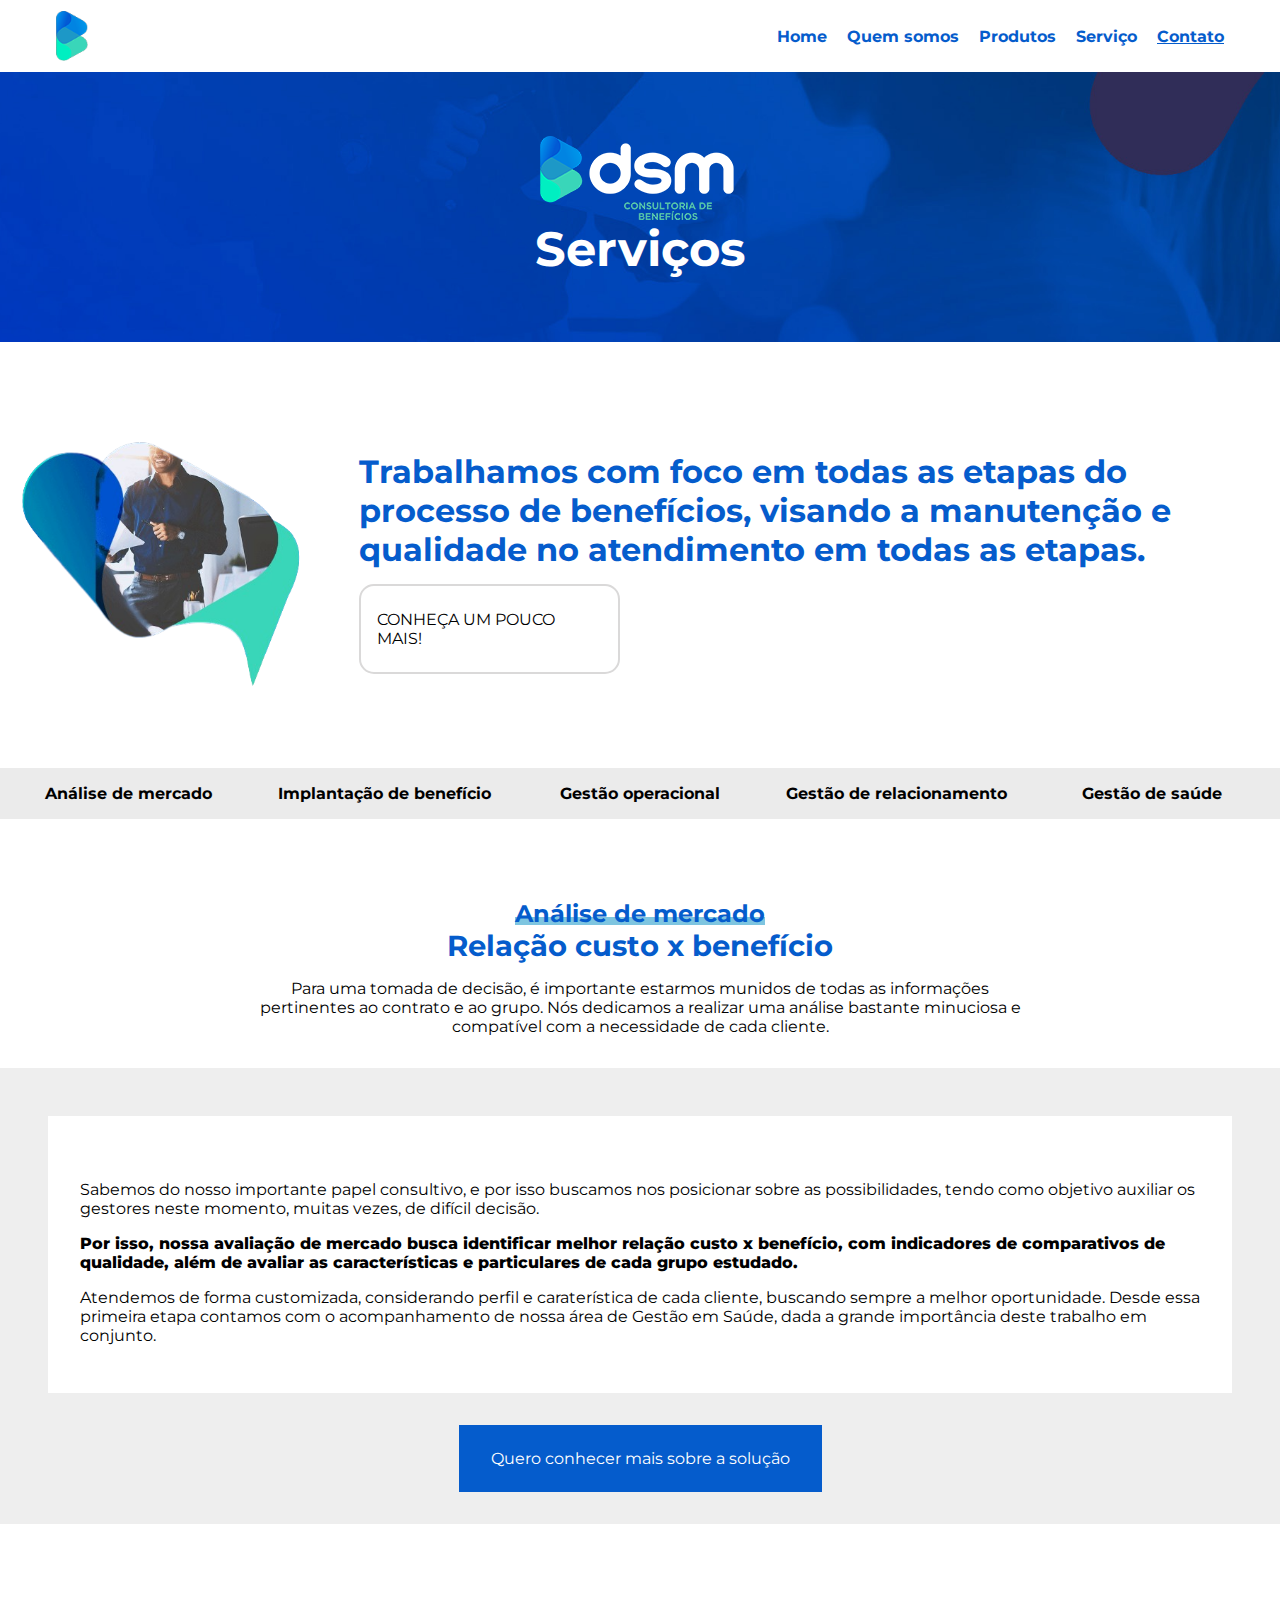
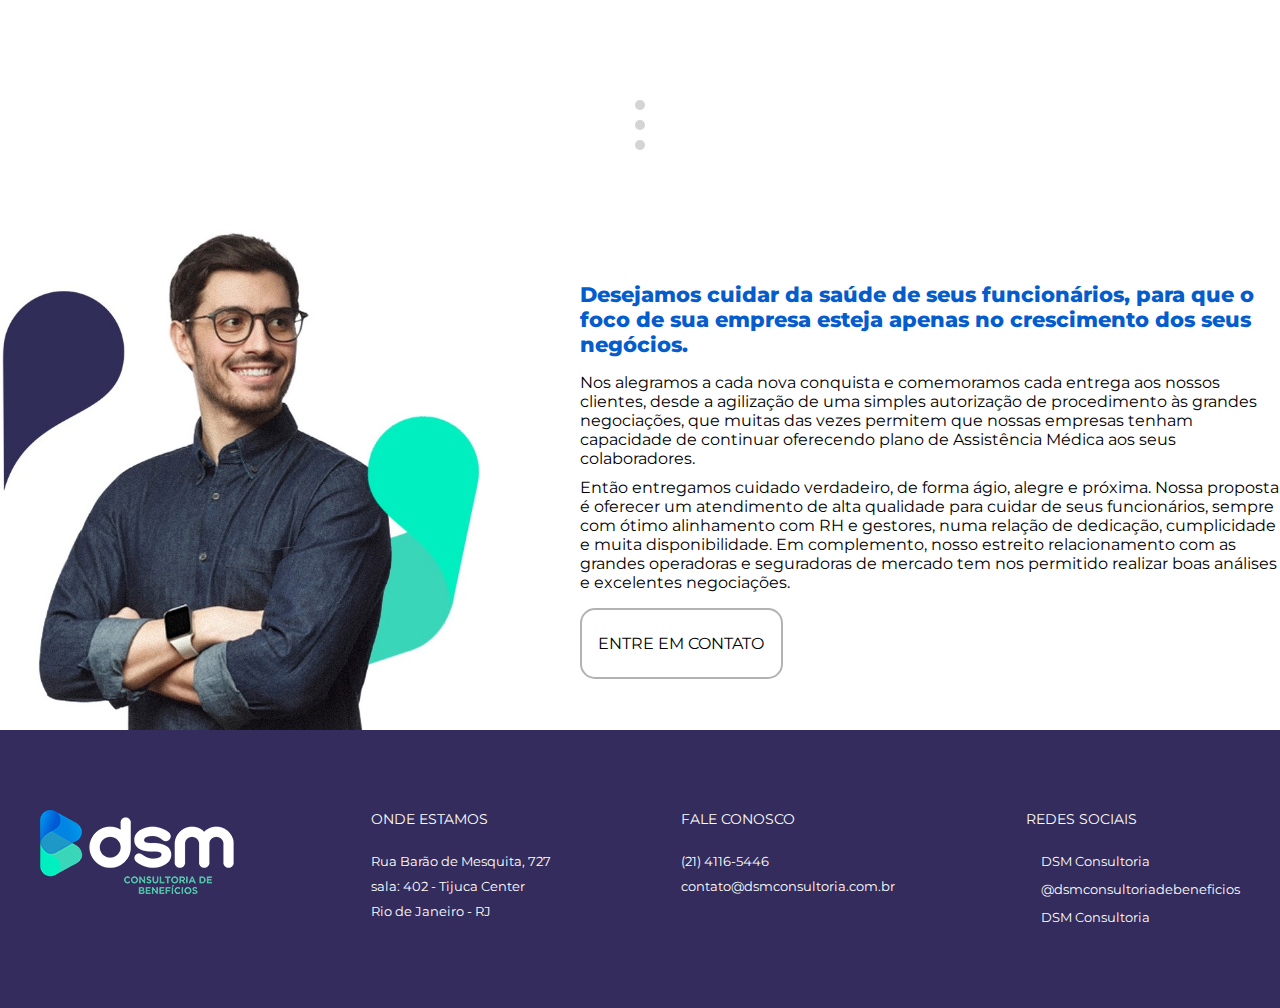
==== contato.html @ 7cc89155 "feat: add link's page in header and create contact.html" ====
<!DOCTYPE html>
<html lang="pt-BR">
<head>
    <meta charset="UTF-8">
    <meta name="viewport" content="width=device-width, initial-scale=1.0">
    <title>DSM Consultoria</title>
    <link rel="icon" href="./assets/dsmlogo.png">
    <link rel="stylesheet" href="./styles/styles.css">
    <link rel="preconnect" href="https://fonts.googleapis.com">
    <link rel="preconnect" href="https://fonts.gstatic.com" crossorigin>
    <link href="https://fonts.googleapis.com/css2?family=Montserrat:wght@200;300;400;500;700;800;900&family=Poppins:wght@300;400&display=swap" rel="stylesheet">
    <link rel="stylesheet" href="https://cdnjs.cloudflare.com/ajax/libs/font-awesome/6.4.2/css/all.min.css" integrity="sha512-z3gLpd7yknf1YoNbCzqRKc4qyor8gaKU1qmn+CShxbuBusANI9QpRohGBreCFkKxLhei6S9CQXFEbbKuqLg0DA==" crossorigin="anonymous" referrerpolicy="no-referrer" />
</head>
<body>
    <header>
        <div class="headercontainer">
            <img class="logoheader" src="./assets/dsmlogo.png" alt="Logo DSM">
            <nav>
                <ul class="menu">
                    <li><a href="./index.html">Home</a></li>
                    <li><a href="./quemsomos.html">Quem somos</a></li>
                    <li><a href="produtos.html">Produtos</a></li>
                    <li><a href="services.html">Serviço</a></li>
                    <li><a class="activemenu" href="contato.html">Contato</a></li>
                </ul>
                <div class="menuhamburger">
                    <span class="bar"></span>
                    <span class="bar"></span>
                    <span class="bar"></span>
                </div>
            </nav>
        </div>
    </header>

    <main class="mainservices">
        <img src="./assets/logo.png" alt="">
        <h1 class="titlequemsomos">Serviços</h1>
    </main>

    <div id="backToTop" class="hidden">
        <a href="#top"><i class="fas fa-arrow-up"></i></a>
    </div>

    <section class="services">
        <div class="servicescontainer">
            <div class="introservices">
                <img src="./assets/servicephoto1.png" alt="">
                <div class="introtextservices">
                    <p>Trabalhamos com foco em todas as etapas do processo de benefícios, visando a manutenção e qualidade no atendimento em todas as etapas.</p>
                    <a class="buttondsm" href="#">Conheça um pouco mais!</a>
                </div>
            </div>

            <div class="contentservice">
                <div class="titlescontent">
                    <h2 class="jstabmenu">Análise de mercado</h2>
                    <h2 class="jstabmenu">Implantação de benefício</h2>
                    <h2 class="jstabmenu">Gestão operacional</h2>
                    <h2 class="jstabmenu">Gestão de relacionamento</h2>
                    <h2 class="jstabmenu">Gestão de saúde</h2>
                </div>

                <div class="allsectionscontent">
                    <div class="jstabcontent ativo">
                        <h1><span>Análise de mercado</span></h1>
                        <h2>Relação custo x benefício</h2>
                        <p>Para uma tomada de decisão, é importante estarmos munidos de todas as informações pertinentes ao contrato e ao grupo. Nós dedicamos a realizar uma análise bastante minuciosa e compatível com a necessidade de cada cliente.</p>
                        <div class="containertabcontenttext">
                            <div class="contenttabcontenttext">
                                <p class="ptabcontenttext">Sabemos do nosso importante papel consultivo, e por isso buscamos nos posicionar sobre as possibilidades, tendo como objetivo auxiliar os gestores neste momento, muitas vezes, de difícil decisão.</p>
                                <h3 class="h3tabcontenttext">Por isso, nossa avaliação de mercado busca identificar melhor relação custo x benefício, com indicadores de comparativos de qualidade, além de avaliar as características e particulares de cada grupo estudado.</h3>
                                <p class="ptabcontenttext">Atendemos de forma customizada, considerando perfil e caraterística de cada cliente, buscando sempre a melhor oportunidade. Desde essa primeira etapa contamos com o acompanhamento de nossa área de Gestão em Saúde, dada a grande importância deste trabalho em conjunto.</p>
                            </div>
                            <a class="buttontocontact" href="#">Quero conhecer mais sobre a solução</a>
                        </div>
                    </div>
                    <div class="jstabcontent">
                        <h1><span>Implantação de benefício</span></h1>
                        <h2>Parceria com o RH da empresa</h2>
                        <p>Para realização de uma implantação bem sucedida e tranquila é necessário parceria com o RH para alinhamento de todo fluxo, até a vigência do contrato</p>
                        <div class="containertabcontenttext">
                            <div class="contenttabcontenttext">
                                <p class="ptabcontenttext">Para alcançar este objetivo, temos uma equipe preparada para conduzir todo o processo e traçar a melhor estratégia para sua condução, buscando as melhores soluções.</p>
                                <p class="ptabcontenttext">O Processo é acompanhado pela equipe de relacionamento, que dará continuidade ao atendimento e gestão do contrato. O mesmo acompanhamento ocorre pela médica gestora do contrato, sobretudo para a administração de casos que envolvem internações, continuidade de tratamentos ou eventuais indicações de novos médicos assistentes.</p>
                            </div>
                            <a class="buttontocontact" href="#">Quero conhecer mais sobre a solução</a>
                        </div>
                    </div>
                    <div class="jstabcontent">
                        <h1><span>Gestão operacional</span></h1>
                        <h2>Gerenciamento de toda rotina operacional</h2>
                        <p>Com uma equipe especializada, realizamos o gerenciamento de toda rotina operacional, absorvendo essa demanda da empresa e atuando em constante parceria.</p>
                        <div class="containertabcontenttext">
                            <div class="contenttabcontenttext">
                                <p class="ptabcontenttext">O modelo de trabalho abrange os seguintes fluxos:</p>
                                <p class="ptabcontenttext">- Movimentação cadastral;</p>
                                <p class="ptabcontenttext">- Análise de Faturamento;</p>
                                <p class="ptabcontenttext">- Confecção de relatórios personalizados;</p>
                                <p class="ptabcontenttext">- Organização de rateio por centro de custo;</p>
                                <p class="ptabcontenttext">- Solicitações de Reembolso;</p>
                                <p class="ptabcontenttext">- Apoio às autorizações de procedimentos;</p>
                            </div>
                            <a class="buttontocontact" href="#">Quero conhecer mais sobre a solução</a>
                        </div>
                    </div>
                    <div class="jstabcontent">
                        <h1><span>Gestão de relacionamento</span></h1>
                        <h2>Atendimento personalizado conforme perfil e caraterísticas de cada empresa</h2>
                        <p>Com foco na gestão personalizada, contamos com a nossa equipe de Executivos de Contas, com mais de 15 anos de experiência no mercado de saúde.</p>
                        <div class="containertabcontenttext">
                            <div class="contenttabcontenttext">
                                <p class="ptabcontenttext">Nosso foco é atender cada cliente de maneira personalizada, conforme perfil e caraterísticas de cada empresa cliente.</p>
                                <p class="ptabcontenttext">Além do atendimento diferenciado, realizamos gerenciamentos de todos os processos internos, para garantir a melhor experiência para o RH.</p>
                                <p class="ptabcontenttext">Nossos Executivos estão preparados para apoiar o RH em todo processo de gestão do contrato, como:</p>
                                <p class="ptabcontenttext">- Condução das demandas junto às operadoras;</p>
                                <p class="ptabcontenttext">- Apoio nas dúvidas e esclarecimentos das coberturas contratuais;</p>
                                <p class="ptabcontenttext">- Acompanhamento da performance do contrato, no que tange a sinistralidade;</p>
                                <p class="ptabcontenttext">- Condução e apoio nas negociações de reajuste; entre outras ações.</p>
                            </div>
                            <a class="buttontocontact" href="#">Quero conhecer mais sobre a solução</a>
                        </div>
                    </div>
                    <div class="jstabcontent">
                        <h1><span>Gestão de saúde</span></h1>
                        <h2>Foco na melhoria e redução da sinistralidade</h2>
                        <p>Desenvolvemos ações em Gestão de Saúde, em parceria com as principais operadoras e seguradoras, com foco na melhoria e redução da sinistralidade. Sempre com objetivo na manutenção do contrato, na promoção à qualidade de vida e bem estar dos beneficiários. E trazendo para o nosso cliente a valorização e fortalecimento dos benefícios da empresa.</p>
                        <div class="containertabcontenttext">
                            <div class="contenttabcontenttext">
                                <p class="ptabcontenttext">Todas as ações são personalizadas e customizadas, com base na caraterística da empresa, e em parceria com o RH.</p>
                                <p class="ptabcontenttext">Através da implantação das ações médicas e análise da performance da utilização do benefício, conseguimos acompanhar e identificar casos de alto risco e, possível, impacto no contrato.</p>
                                <p class="ptabcontenttext">Atuamos também com divulgação de informativos eletrônicos, que tem como base o Calendário Oficial da Saúde, fomentando as principais informações médicas e cuidado com à saúde.</p>
                            </div>
                            <a class="buttontocontact" href="#">Quero conhecer mais sobre a solução</a>
                        </div>
                    </div>
                </div>
            </div>
        </div>
    </section>

    <div class="threedots">
        <span></span>
        <span></span>
        <span></span>
    </div>

    <section class="endequipe">
        <div class="containerendequipe">
            <img src="./assets/bgequipe.jpg" alt="Imagem representando um rapaz com as logos da DSM">
            <div class="textendequipe">
                <h2>Desejamos cuidar da saúde de seus funcionários, para que o foco de sua empresa esteja apenas no crescimento dos seus negócios.</h2>
                <p>Nos alegramos a cada nova conquista e comemoramos cada entrega aos nossos clientes, desde a agilização de uma simples autorização de procedimento às grandes negociações, que muitas das vezes permitem que nossas empresas tenham capacidade de continuar oferecendo plano de Assistência Médica aos seus colaboradores.</p>
                <p class="lastpendequipe">Então entregamos cuidado verdadeiro, de forma ágio, alegre e próxima. Nossa proposta é oferecer um atendimento de alta qualidade para cuidar de seus funcionários, sempre com ótimo alinhamento com RH e gestores, numa relação de dedicação, cumplicidade e muita disponibilidade. Em complemento, nosso estreito relacionamento com as grandes operadoras e seguradoras de mercado tem nos permitido realizar boas análises e excelentes negociações.</p>
                <a class="buttondsm" href="#">Entre em contato</a>
            </div>
        </div>
    </section>

    <footer>
        <div class="footercontainer">
            <img class="logodsm" src="./assets/logo.png" alt="">
            <div class="groupfooter">
                <h2>Onde estamos</h2>
                <p>Rua Barão de Mesquita, 727</p>
                <p>sala: 402 - Tijuca Center</p>
                <p>Rio de Janeiro - RJ</p>
            </div>
            <div class="groupfooter">
                <h2>Fale Conosco</h2>
                <p>(21) 4116-5446</p>
                <p>contato@dsmconsultoria.com.br</p>
            </div>
            <div class="groupfooter">
                <h2>Redes Sociais</h2>
                <a href="#" target="_blank" class="dsmmidias">
                    <i class="fa-brands fa-facebook-f fa-lg" style="color: #ffffff;"></i>
                    <p>DSM Consultoria</p>
                </a>
                <a href="#" target="_blank" class="dsmmidias">
                    <i class="fa-brands fa-instagram fa-lg" style="color: #ffffff;"></i>
                    <p>@dsmconsultoriadebeneficios</p>
                </a>
                <a href="#" target="_blank" class="dsmmidias">
                    <i class="fa-brands fa-linkedin-in fa-lg" style="color: #ffffff;"></i>
                    <p>DSM Consultoria</p>
                </a>
            </div>
        </div>
    </footer>

    <script src="./main.js"></script>
</body>
</html>
---- styles/styles.css ----
* {
  margin: 0;
  padding: 0;
  border: 0;
  box-sizing: border-box;
  font-size: 100%;
  font: inherit;
  scroll-behavior: smooth;
  vertical-align: baseline;
  list-style: none;
  text-decoration: none;
  font-family: "Montserrat", sans-serif;
}

header .headercontainer nav .menuhamburger {
  display: none;
  cursor: pointer;
}
header .headercontainer nav .menuhamburger .bar {
  display: block;
  width: 25px;
  height: 3px;
  margin: 5px auto;
  transition: all 0.3 ease-in-out;
  background-color: #055ccc;
}

@media (max-width: 768px) {
  header .headercontainer nav .menu {
    display: none;
  }
  header .headercontainer nav .menuhamburger {
    display: block;
  }
}
header .headercontainer {
  max-width: 1200px;
  width: 100%;
  margin: 0 auto;
  display: flex;
  justify-content: space-between;
  align-items: center;
  padding: 0.7rem 1rem;
}
header .headercontainer .logoheader {
  height: 50px;
  cursor: pointer;
}
header .headercontainer nav ul {
  display: flex;
  gap: 20px;
}
header .headercontainer nav ul li a {
  font-family: "Montserrat", sans-serif;
  font-weight: 700;
  color: #055ccc;
}
header .headercontainer nav ul li .activemenu {
  text-decoration: underline;
}

.mainprincipal {
  height: 70vh;
  width: 100%;
  background-image: url(../assets/bgmain.png);
  background-repeat: no-repeat;
  background-size: cover;
  background-position: top;
  position: relative;
  overflow: hidden;
}
.mainprincipal .containermain {
  max-width: 1200px;
  width: 100%;
  margin: 0 auto;
}
.mainprincipal .containermain h1 {
  position: absolute;
  bottom: 200px;
  font-family: "Montserrat", sans-serif;
  color: #fff;
  font-weight: 700;
  font-size: 4rem;
  max-width: 12ch;
}
.mainprincipal .containermain h1 span {
  color: #3bd3bb;
}
.mainprincipal .containermain .parallax {
  position: absolute;
  right: 15%;
  bottom: 10%;
  width: 180px;
  transition: transform 0.2s ease;
}
.mainprincipal .containermain .otherposition {
  position: absolute;
  left: 15%;
  top: 20%;
  opacity: 0.4;
}

#backToTop {
  position: fixed;
  z-index: 999;
  bottom: 20px;
  right: 20px;
  background-color: #007BFF;
  color: #fff;
  padding: 10px 20px;
  border-radius: 999px;
  cursor: pointer;
  text-align: center;
  display: none;
}

#backToTop a {
  text-decoration: none;
  color: #fff;
  font-weight: bold;
}

#backToTop:hover {
  background-color: #0056b3;
}

.boutdsm {
  max-width: 1000xp;
  width: 100%;
  margin: 0 auto;
  display: flex;
  justify-content: center;
  align-items: center;
  gap: 30px;
  padding: 5rem 0rem;
}
.boutdsm .photobout {
  height: 450px;
}
.boutdsm .textabout {
  display: flex;
  justify-content: flex-start;
  flex-direction: column;
  gap: 30px;
}
.boutdsm .textabout h1 {
  font-family: "Montserrat", sans-serif;
  color: #055ccc;
  font-size: 2.3rem;
  max-width: 26.2ch;
  font-weight: 800;
}
.boutdsm .textabout p {
  font-family: "Montserrat", sans-serif;
  max-width: 60ch;
}
.boutdsm .textabout .buttonboutdsm {
  font-family: "Montserrat", sans-serif;
  padding: 1.5rem 1rem;
  border: 1px solid #055ccc;
  border-radius: 15px;
  max-width: 27%;
  position: relative;
  display: block;
  text-transform: uppercase;
  overflow: hidden;
  color: #000000;
  border: 2px solid rgba(0, 0, 0, 0.3);
  box-shadow: 0 0 0 0 transparent;
  transition: all 0.2s ease-in;
}
.boutdsm .textabout .buttonboutdsm:hover {
  color: rgb(255, 255, 255);
  box-shadow: 0 0 30px 0 rgba(0, 199, 236, 0.3);
  background-color: #055ccc;
  transition: all 0.2s ease-out;
}
.boutdsm .textabout .buttonboutdsm:hover:before {
  animation: shine-90 0.5s 0s linear;
}
.boutdsm .textabout .buttonboutdsm:active {
  box-shadow: 0 0 0 0 transparent;
  transition: box-shadow 0.2s ease-in;
}
.boutdsm .textabout .buttonboutdsm:before {
  content: "";
  display: block;
  width: 0px;
  height: 86%;
  position: absolute;
  top: 7%;
  left: 0%;
  opacity: 0;
  background: white;
  box-shadow: 0 0 15px 3px white;
  transform: skewX(-20deg);
}
@keyframes shine-90 {
  from {
    opacity: 0;
    left: 0%;
  }
  50% {
    opacity: 1;
  }
  to {
    opacity: 0;
    left: 100%;
  }
}
.howcanhelp {
  background-color: aquamarine;
  padding: 6rem 0rem;
}
.howcanhelp .containerhelp {
  max-width: 1300px;
  width: 100%;
  margin: 0 auto;
  display: flex;
  flex-direction: column;
  align-items: center;
}
.howcanhelp .containerhelp h2 {
  font-family: "Montserrat", sans-serif;
  color: #055ccc;
  font-weight: 700;
  font-size: 2.3rem;
  text-align: center;
}
.howcanhelp .containerhelp p {
  text-align: center;
  max-width: 70ch;
  font-size: 0.9rem;
  margin-top: 10px;
}
.howcanhelp .containerhelp .containerspace {
  display: flex;
  justify-content: space-between;
  gap: 30px;
  margin: 3rem 0rem 1.5rem 0rem;
}
.howcanhelp .containerhelp .containerspace .spacehelp {
  display: flex;
  flex-direction: column;
  align-items: center;
}
.howcanhelp .containerhelp .containerspace .spacehelp img {
  height: 90px;
}
.howcanhelp .containerhelp .containerspace .spacehelp .titledesc {
  font-family: "Montserrat", sans-serif;
  color: #055ccc;
  font-size: 1.7rem;
  font-weight: 600;
  margin-top: 10px;
}
.howcanhelp .containerhelp .buttondsm {
  font-family: "Montserrat", sans-serif;
  padding: 1.5rem 1rem;
  border: 1px solid #055ccc;
  border-radius: 15px;
  max-width: 27%;
  position: relative;
  display: block;
  text-transform: uppercase;
  overflow: hidden;
  color: #000000;
  border: 2px solid rgba(0, 0, 0, 0.3);
  box-shadow: 0 0 0 0 transparent;
  transition: all 0.2s ease-in;
}
.howcanhelp .containerhelp .buttondsm:hover {
  color: rgb(255, 255, 255);
  box-shadow: 0 0 30px 0 rgba(0, 199, 236, 0.3);
  background-color: #055ccc;
  transition: all 0.2s ease-out;
}
.howcanhelp .containerhelp .buttondsm:hover:before {
  animation: shine-90 0.5s 0s linear;
}
.howcanhelp .containerhelp .buttondsm:active {
  box-shadow: 0 0 0 0 transparent;
  transition: box-shadow 0.2s ease-in;
}
.howcanhelp .containerhelp .buttondsm:before {
  content: "";
  display: block;
  width: 0px;
  height: 86%;
  position: absolute;
  top: 7%;
  left: 0%;
  opacity: 0;
  background: white;
  box-shadow: 0 0 15px 3px white;
  transform: skewX(-20deg);
}

.services {
  padding: 6rem 0rem;
}
.services .containerservices {
  max-width: 1200px;
  width: 100%;
  margin: 0 auto;
  display: flex;
  flex-direction: column;
  align-items: center;
}
.services .containerservices h2 {
  font-family: "Montserrat", sans-serif;
  color: #055ccc;
  font-weight: 700;
  font-size: 2.3rem;
  text-align: center;
}
.services .containerservices p {
  text-align: center;
  max-width: 70ch;
  font-size: 0.9rem;
  margin-top: 10px;
}
.services .containerservices .containerblockservices {
  display: flex;
  justify-content: space-between;
  gap: 30px;
  margin-top: 3rem;
}
.services .containerservices .containerblockservices .blockservices {
  display: flex;
  flex-direction: column;
  background-color: rgb(245, 245, 245);
  padding: 1.2rem 1.5rem;
  border-radius: 10px;
}
.services .containerservices .containerblockservices .blockservices h1 {
  font-family: "Montserrat", sans-serif;
  font-weight: 700;
  font-size: 1rem;
  margin-top: 0.8rem;
}
.services .containerservices .containerblockservices .blockservices p {
  text-align: left;
}

.callcontainer {
  width: 100%;
  height: 35vh;
  background-color: #342c5c;
  display: flex;
  flex-direction: column;
  justify-content: center;
  align-items: center;
  position: relative;
}
.callcontainer h2 {
  font-family: "Montserrat", sans-serif;
  color: #fff;
  font-weight: 700;
  font-size: 2.3rem;
  text-align: center;
}
.callcontainer p {
  color: #fff;
  text-align: center;
  max-width: 70ch;
  font-size: 0.9rem;
  margin: 10px 0px;
}
.callcontainer .buttondsm {
  margin-top: 15px;
  font-family: "Montserrat", sans-serif;
  padding: 1.5rem 1rem;
  border: 1px solid #055ccc;
  border-radius: 15px;
  max-width: 27%;
  position: relative;
  display: block;
  text-transform: uppercase;
  overflow: hidden;
  color: #ffffff;
  border: 2px solid rgba(255, 255, 255, 0.3);
  box-shadow: 0 0 0 0 transparent;
  transition: all 0.2s ease-in;
}
.callcontainer .buttondsm:hover {
  color: rgb(255, 255, 255);
  box-shadow: 0 0 30px 0 rgba(0, 199, 236, 0.3);
  background-color: #055ccc;
  transition: all 0.2s ease-out;
}
.callcontainer .buttondsm:hover:before {
  animation: shine-90 0.5s 0s linear;
}
.callcontainer .buttondsm:active {
  box-shadow: 0 0 0 0 transparent;
  transition: box-shadow 0.2s ease-in;
}
.callcontainer .buttondsm:before {
  content: "";
  display: block;
  width: 0px;
  height: 86%;
  position: absolute;
  top: 7%;
  left: 0%;
  opacity: 0;
  background: white;
  box-shadow: 0 0 15px 3px white;
  transform: skewX(-20deg);
}
.callcontainer .photoparallax {
  display: none;
}

.partners {
  padding: 10rem 0rem;
}
.partners h2 {
  text-align: center;
  font-family: "Montserrat", sans-serif;
  color: #055ccc;
  font-size: 2.2rem;
  font-weight: 700;
  margin-bottom: 3rem;
}
.partners .scroller {
  max-width: 1100px;
  width: 100%;
  margin: 0 auto;
}
.partners .scroller .scroller__inner {
  padding-block: 1rem;
  display: flex;
  flex-wrap: nowrap;
  gap: 60px;
}

.scroller[data-animated=true] {
  overflow: hidden;
  -webkit-mask: linear-gradient(90deg, transparent, white 20%, white 80%, transparent);
  mask: linear-gradient(90deg, transparent, white 20%, white 80%, transparent);
}

.scroller[data-animated=true] .scroller__inner {
  width: -moz-max-content;
  width: max-content;
  flex-wrap: nowrap;
  animation: scroll var(--_animation-duration, 40s) var(--_animation-direction, forwards) linear infinite;
}

.scroller[data-direction=right] {
  --_animation-direction: reverse;
}

.scroller[data-speed=fast] {
  --_animation-duration: 20s;
}

.scroller[data-speed=slow] {
  --_animation-duration: 60s;
}

@keyframes scroll {
  to {
    transform: translate(calc(-50% - 0.5rem));
  }
}
footer {
  background-color: #342c5c;
  padding: 5rem 0rem;
}
footer .footercontainer {
  max-width: 1200px;
  width: 100%;
  margin: 0 auto;
  display: flex;
  justify-content: space-between;
  flex-wrap: wrap;
}
footer .footercontainer .logodsm {
  height: 20%;
}
footer .footercontainer .groupfooter {
  display: flex;
  flex-direction: column;
  gap: 10px;
}
footer .footercontainer .groupfooter h2 {
  font-family: "Montserrat", sans-serif;
  color: #fff;
  text-transform: uppercase;
  font-size: 0.9rem;
  margin-bottom: 1rem;
}
footer .footercontainer .groupfooter p {
  font-family: "Montserrat", sans-serif;
  color: #fff;
  font-size: 0.8rem;
}
footer .footercontainer .groupfooter a {
  display: flex;
  align-items: center;
  gap: 15px;
  margin-bottom: 3px;
}

.mainquesomos {
  height: 30vh;
  width: 100%;
  background-image: url(../assets/backgroundquemsomos.jpg);
  background-repeat: no-repeat;
  background-size: cover;
  background-position: top;
  position: relative;
  overflow: hidden;
  display: flex;
  gap: 30px;
  flex-direction: column;
  align-items: center;
  justify-content: center;
}
.mainquesomos .titlequemsomos {
  font-family: "Montserrat", sans-serif;
  color: #fff;
  font-weight: 700;
  font-size: 3rem;
}

.apresentationquemsomos {
  padding: 4rem 0rem;
}
.apresentationquemsomos .containerapresentation {
  max-width: 1200px;
  width: 100%;
  margin: 0 auto;
  display: flex;
  align-items: center;
  gap: 100px;
}
.apresentationquemsomos .containerapresentation h2 {
  font-family: "Montserrat", sans-serif;
  color: #055ccc;
  font-weight: 700;
  font-size: 2.3rem;
  text-align: left;
  width: 100%;
}
.apresentationquemsomos .containerapresentation div {
  display: flex;
  flex-direction: column;
  gap: 30px;
}

.threedots {
  display: flex;
  flex-direction: column;
  justify-content: center;
  align-items: center;
  gap: 10px;
  padding: 5rem 0rem;
}
.threedots span {
  display: block;
  background-color: rgb(212, 212, 212);
  width: 10px;
  height: 10px;
  border-radius: 99px;
}

.equipe {
  padding: 3rem 0rem 5rem 0rem;
}
.equipe .containerequipe {
  max-width: 1200px;
  width: 100%;
  margin: 0 auto;
  display: grid;
  grid-template-columns: 1fr 1fr;
  row-gap: 130px;
}
.equipe .containerequipe .personequipe {
  display: flex;
  align-items: center;
  background-color: #055ccc;
  position: relative;
  padding: 1.5rem 0rem;
  width: 500px;
}
.equipe .containerequipe .personequipe img {
  position: absolute;
  left: -6%;
  height: 200px;
}
.equipe .containerequipe .personequipe .descequipe {
  margin-left: 11rem;
}
.equipe .containerequipe .personequipe .descequipe h2 {
  color: #fff;
  font-family: "Montserrat", sans-serif;
  font-weight: 700;
}
.equipe .containerequipe .personequipe .descequipe p {
  color: #fff;
  font-family: "Montserrat", sans-serif;
  font-weight: 500;
}

.endequipe .containerendequipe {
  max-width: 1300px;
  width: 100%;
  margin: 0 auto;
  display: flex;
  justify-content: space-between;
  align-items: center;
  gap: 100px;
}
.endequipe .containerendequipe img {
  height: 500px;
}
.endequipe .containerendequipe .textendequipe h2 {
  font-family: "Montserrat", sans-serif;
  color: #055ccc;
  font-size: 1.3rem;
  font-weight: 800;
  margin-bottom: 1rem;
}
.endequipe .containerendequipe .textendequipe .lastpendequipe {
  margin-top: 10px;
}
.endequipe .containerendequipe .textendequipe .buttondsm {
  font-family: "Montserrat", sans-serif;
  padding: 1.5rem 1rem;
  border: 1px solid #055ccc;
  border-radius: 15px;
  max-width: 29%;
  margin-top: 1rem;
  position: relative;
  display: block;
  text-transform: uppercase;
  overflow: hidden;
  color: #000000;
  border: 2px solid rgba(0, 0, 0, 0.3);
  box-shadow: 0 0 0 0 transparent;
  transition: all 0.2s ease-in;
}
.endequipe .containerendequipe .textendequipe .buttondsm:hover {
  color: rgb(255, 255, 255);
  box-shadow: 0 0 30px 0 rgba(0, 199, 236, 0.3);
  background-color: #055ccc;
  transition: all 0.2s ease-out;
}
.endequipe .containerendequipe .textendequipe .buttondsm:hover:before {
  animation: shine-90 0.5s 0s linear;
}
.endequipe .containerendequipe .textendequipe .buttondsm:active {
  box-shadow: 0 0 0 0 transparent;
  transition: box-shadow 0.2s ease-in;
}
.endequipe .containerendequipe .textendequipe .buttondsm:before {
  content: "";
  display: block;
  width: 0px;
  height: 86%;
  position: absolute;
  top: 7%;
  left: 0%;
  opacity: 0;
  background: white;
  box-shadow: 0 0 15px 3px white;
  transform: skewX(-20deg);
}

.products {
  padding: 4rem 0rem 4rem 0rem;
}
.products h1 {
  font-family: "Montserrat", sans-serif;
  color: #055ccc;
  font-weight: 700;
  font-size: 2.3rem;
  text-align: center;
  margin-bottom: 4rem;
}
.products .productscontainer {
  max-width: 1400px;
  width: 100%;
  margin: 0 auto;
  display: flex;
  flex-direction: column;
  gap: 50px;
}
.products .productscontainer .categoryproduct {
  display: flex;
  align-items: center;
  position: relative;
  overflow: hidden;
}
.products .productscontainer .categoryproduct .imgproduct {
  height: 500px;
}
.products .productscontainer .categoryproduct .textproduct {
  background-color: #f1f1f1;
  position: absolute;
  left: 45%;
  padding: 1.5rem 2rem;
}
.products .productscontainer .categoryproduct .textproduct .logotitleproduct {
  display: flex;
  align-items: center;
  gap: 10px;
  margin-bottom: 1.5rem;
}
.products .productscontainer .categoryproduct .textproduct .logotitleproduct img {
  height: 60px;
}
.products .productscontainer .categoryproduct .textproduct .logotitleproduct h2 {
  font-family: "Montserrat", sans-serif;
  color: #055ccc;
  font-weight: 700;
  font-size: 2.3rem;
}
.products .productscontainer .categoryproduct .textproduct p {
  max-width: 70ch;
}

.mainservices {
  height: 30vh;
  width: 100%;
  background-image: url(../assets/backgroundquemsomos.jpg);
  background-repeat: no-repeat;
  background-size: cover;
  background-position: top;
  position: relative;
  overflow: hidden;
  display: flex;
  flex-direction: column;
  align-items: center;
  justify-content: center;
}
.mainservices .titlequemsomos {
  font-family: "Montserrat", sans-serif;
  color: #fff;
  font-weight: 700;
  font-size: 3rem;
}
.mainservices p {
  font-family: "Montserrat", sans-serif;
  color: #fff;
}

.services .servicescontainer {
  max-width: 1300px;
  width: 100%;
  margin: 0 auto;
}
.services .servicescontainer .introservices {
  display: flex;
  align-items: center;
  gap: 50px;
}
.services .servicescontainer .introservices img {
  height: 250px;
}
.services .servicescontainer .introservices .introtextservices {
  display: flex;
  flex-direction: column;
}
.services .servicescontainer .introservices .introtextservices p {
  font-family: "Montserrat", sans-serif;
  color: #055ccc;
  font-size: 2rem;
  font-weight: 700;
}
.services .servicescontainer .introservices .introtextservices .buttondsm {
  margin-top: 15px;
  font-family: "Montserrat", sans-serif;
  padding: 1.5rem 1rem;
  border: 1px solid #055ccc;
  border-radius: 15px;
  max-width: 28.4%;
  position: relative;
  display: block;
  text-transform: uppercase;
  overflow: hidden;
  color: #000000;
  border: 2px solid rgb(218, 217, 217);
  box-shadow: 0 0 0 0 transparent;
  transition: all 0.2s ease-in;
}
.services .servicescontainer .introservices .introtextservices .buttondsm:hover {
  color: rgb(255, 255, 255);
  box-shadow: 0 0 30px 0 rgba(0, 199, 236, 0.3);
  background-color: #055ccc;
  transition: all 0.2s ease-out;
}
.services .servicescontainer .introservices .introtextservices .buttondsm:hover:before {
  animation: shine-90 0.5s 0s linear;
}
.services .servicescontainer .introservices .introtextservices .buttondsm:active {
  box-shadow: 0 0 0 0 transparent;
  transition: box-shadow 0.2s ease-in;
}
.services .servicescontainer .introservices .introtextservices .buttondsm:before {
  content: "";
  display: block;
  width: 0px;
  height: 86%;
  position: absolute;
  top: 7%;
  left: 0%;
  opacity: 0;
  background: white;
  box-shadow: 0 0 15px 3px white;
  transform: skewX(-20deg);
}
.services .servicescontainer .contentservice {
  margin-top: 5rem;
}
.services .servicescontainer .contentservice .titlescontent {
  display: grid;
  grid-template-columns: 1fr 1fr 1fr 1fr 1fr;
}
.services .servicescontainer .contentservice .titlescontent h2 {
  background-color: rgb(235, 235, 235);
  width: 100%;
  padding: 1rem 0rem;
  text-align: center;
  cursor: pointer;
  font-weight: 700;
}
.services .servicescontainer .contentservice .titlescontent h2:hover {
  background-color: #055ccc;
  color: #fff;
}
.services .servicescontainer .contentservice .allsectionscontent .jstabcontent {
  display: none;
  margin-top: 5rem;
  flex-direction: column;
  align-items: center;
}
.services .servicescontainer .contentservice .allsectionscontent .jstabcontent h1 {
  font-family: "Montserrat", sans-serif;
  color: #055ccc;
  font-weight: 700;
  font-size: 1.5rem;
  text-align: center;
}
.services .servicescontainer .contentservice .allsectionscontent .jstabcontent h1 span {
  position: relative;
}
.services .servicescontainer .contentservice .allsectionscontent .jstabcontent h1 span::before {
  content: "";
  background-color: hsla(196, 61%, 58%, 0.75);
  position: absolute;
  left: 0;
  bottom: 3px;
  width: 100%;
  height: 8px;
  z-index: -1;
  transition: all 0.3s ease-in-out;
}
.services .servicescontainer .contentservice .allsectionscontent .jstabcontent h1 span:hover::before {
  bottom: 0;
  height: 100%;
}
.services .servicescontainer .contentservice .allsectionscontent .jstabcontent h2 {
  font-family: "Montserrat", sans-serif;
  color: #055ccc;
  font-weight: 700;
  font-size: 1.8rem;
  text-align: center;
  max-width: 35ch;
}
.services .servicescontainer .contentservice .allsectionscontent .jstabcontent p {
  max-width: 70ch;
  text-align: center;
  font-family: "Montserrat", sans-serif;
  margin-top: 1rem;
}
.services .servicescontainer .contentservice .allsectionscontent .jstabcontent .containertabcontenttext {
  display: flex;
  flex-direction: column;
  align-items: center;
  background-color: rgb(238, 238, 238);
  padding: 3rem 3rem 2rem 3rem;
  margin-top: 2rem;
}
.services .servicescontainer .contentservice .allsectionscontent .jstabcontent .containertabcontenttext .contenttabcontenttext {
  background-color: white;
  padding: 3rem 2rem;
  text-align: left;
}
.services .servicescontainer .contentservice .allsectionscontent .jstabcontent .containertabcontenttext .contenttabcontenttext .ptabcontenttext, .services .servicescontainer .contentservice .allsectionscontent .jstabcontent .containertabcontenttext .contenttabcontenttext .h3tabcontenttext {
  text-align: left;
  max-width: 100%;
  font-family: "Montserrat", sans-serif;
}
.services .servicescontainer .contentservice .allsectionscontent .jstabcontent .containertabcontenttext .contenttabcontenttext .h3tabcontenttext {
  margin: 1rem 0rem;
  font-weight: 800;
}
.services .servicescontainer .contentservice .allsectionscontent .jstabcontent .containertabcontenttext .buttontocontact {
  background-color: #055ccc;
  padding: 1.5rem 2rem;
  color: #fff;
  margin-top: 2rem;
}
.services .servicescontainer .contentservice .allsectionscontent .jstabcontent.ativo {
  display: flex;
  animation: animationText 0.6s forwards;
}

@keyframes animationText {
  from {
    transform: translate3d(0, 100px, 0);
    opacity: 0;
  }
  to {
    transform: translate3d(0, 0, 0);
    opacity: 1;
  }
}/*# sourceMappingURL=styles.css.map */
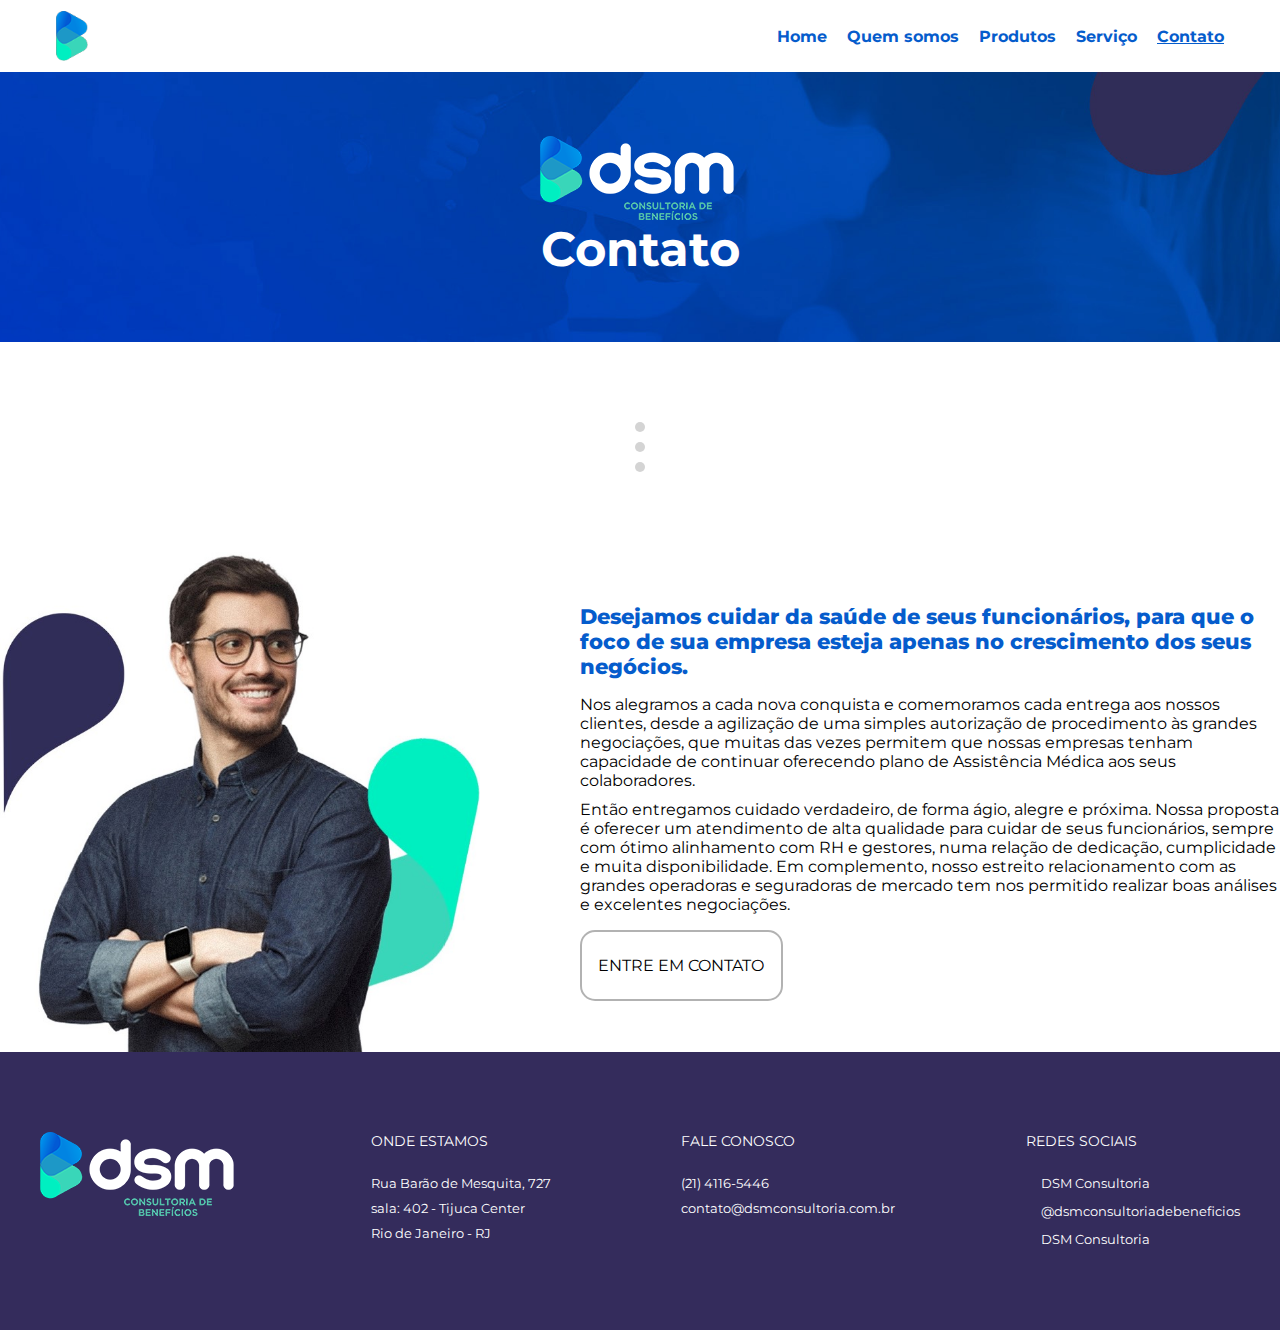
==== commit 40402b26: "feat: put colors in icons in services on main pag" ====
--- a/contato.html
+++ b/contato.html
@@ -34,107 +34,16 @@
 
     <main class="mainservices">
         <img src="./assets/logo.png" alt="">
-        <h1 class="titlequemsomos">Serviços</h1>
+        <h1 class="titlequemsomos">Contato</h1>
     </main>
 
     <div id="backToTop" class="hidden">
         <a href="#top"><i class="fas fa-arrow-up"></i></a>
     </div>
 
-    <section class="services">
-        <div class="servicescontainer">
-            <div class="introservices">
-                <img src="./assets/servicephoto1.png" alt="">
-                <div class="introtextservices">
-                    <p>Trabalhamos com foco em todas as etapas do processo de benefícios, visando a manutenção e qualidade no atendimento em todas as etapas.</p>
-                    <a class="buttondsm" href="#">Conheça um pouco mais!</a>
-                </div>
-            </div>
-
-            <div class="contentservice">
-                <div class="titlescontent">
-                    <h2 class="jstabmenu">Análise de mercado</h2>
-                    <h2 class="jstabmenu">Implantação de benefício</h2>
-                    <h2 class="jstabmenu">Gestão operacional</h2>
-                    <h2 class="jstabmenu">Gestão de relacionamento</h2>
-                    <h2 class="jstabmenu">Gestão de saúde</h2>
-                </div>
-
-                <div class="allsectionscontent">
-                    <div class="jstabcontent ativo">
-                        <h1><span>Análise de mercado</span></h1>
-                        <h2>Relação custo x benefício</h2>
-                        <p>Para uma tomada de decisão, é importante estarmos munidos de todas as informações pertinentes ao contrato e ao grupo. Nós dedicamos a realizar uma análise bastante minuciosa e compatível com a necessidade de cada cliente.</p>
-                        <div class="containertabcontenttext">
-                            <div class="contenttabcontenttext">
-                                <p class="ptabcontenttext">Sabemos do nosso importante papel consultivo, e por isso buscamos nos posicionar sobre as possibilidades, tendo como objetivo auxiliar os gestores neste momento, muitas vezes, de difícil decisão.</p>
-                                <h3 class="h3tabcontenttext">Por isso, nossa avaliação de mercado busca identificar melhor relação custo x benefício, com indicadores de comparativos de qualidade, além de avaliar as características e particulares de cada grupo estudado.</h3>
-                                <p class="ptabcontenttext">Atendemos de forma customizada, considerando perfil e caraterística de cada cliente, buscando sempre a melhor oportunidade. Desde essa primeira etapa contamos com o acompanhamento de nossa área de Gestão em Saúde, dada a grande importância deste trabalho em conjunto.</p>
-                            </div>
-                            <a class="buttontocontact" href="#">Quero conhecer mais sobre a solução</a>
-                        </div>
-                    </div>
-                    <div class="jstabcontent">
-                        <h1><span>Implantação de benefício</span></h1>
-                        <h2>Parceria com o RH da empresa</h2>
-                        <p>Para realização de uma implantação bem sucedida e tranquila é necessário parceria com o RH para alinhamento de todo fluxo, até a vigência do contrato</p>
-                        <div class="containertabcontenttext">
-                            <div class="contenttabcontenttext">
-                                <p class="ptabcontenttext">Para alcançar este objetivo, temos uma equipe preparada para conduzir todo o processo e traçar a melhor estratégia para sua condução, buscando as melhores soluções.</p>
-                                <p class="ptabcontenttext">O Processo é acompanhado pela equipe de relacionamento, que dará continuidade ao atendimento e gestão do contrato. O mesmo acompanhamento ocorre pela médica gestora do contrato, sobretudo para a administração de casos que envolvem internações, continuidade de tratamentos ou eventuais indicações de novos médicos assistentes.</p>
-                            </div>
-                            <a class="buttontocontact" href="#">Quero conhecer mais sobre a solução</a>
-                        </div>
-                    </div>
-                    <div class="jstabcontent">
-                        <h1><span>Gestão operacional</span></h1>
-                        <h2>Gerenciamento de toda rotina operacional</h2>
-                        <p>Com uma equipe especializada, realizamos o gerenciamento de toda rotina operacional, absorvendo essa demanda da empresa e atuando em constante parceria.</p>
-                        <div class="containertabcontenttext">
-                            <div class="contenttabcontenttext">
-                                <p class="ptabcontenttext">O modelo de trabalho abrange os seguintes fluxos:</p>
-                                <p class="ptabcontenttext">- Movimentação cadastral;</p>
-                                <p class="ptabcontenttext">- Análise de Faturamento;</p>
-                                <p class="ptabcontenttext">- Confecção de relatórios personalizados;</p>
-                                <p class="ptabcontenttext">- Organização de rateio por centro de custo;</p>
-                                <p class="ptabcontenttext">- Solicitações de Reembolso;</p>
-                                <p class="ptabcontenttext">- Apoio às autorizações de procedimentos;</p>
-                            </div>
-                            <a class="buttontocontact" href="#">Quero conhecer mais sobre a solução</a>
-                        </div>
-                    </div>
-                    <div class="jstabcontent">
-                        <h1><span>Gestão de relacionamento</span></h1>
-                        <h2>Atendimento personalizado conforme perfil e caraterísticas de cada empresa</h2>
-                        <p>Com foco na gestão personalizada, contamos com a nossa equipe de Executivos de Contas, com mais de 15 anos de experiência no mercado de saúde.</p>
-                        <div class="containertabcontenttext">
-                            <div class="contenttabcontenttext">
-                                <p class="ptabcontenttext">Nosso foco é atender cada cliente de maneira personalizada, conforme perfil e caraterísticas de cada empresa cliente.</p>
-                                <p class="ptabcontenttext">Além do atendimento diferenciado, realizamos gerenciamentos de todos os processos internos, para garantir a melhor experiência para o RH.</p>
-                                <p class="ptabcontenttext">Nossos Executivos estão preparados para apoiar o RH em todo processo de gestão do contrato, como:</p>
-                                <p class="ptabcontenttext">- Condução das demandas junto às operadoras;</p>
-                                <p class="ptabcontenttext">- Apoio nas dúvidas e esclarecimentos das coberturas contratuais;</p>
-                                <p class="ptabcontenttext">- Acompanhamento da performance do contrato, no que tange a sinistralidade;</p>
-                                <p class="ptabcontenttext">- Condução e apoio nas negociações de reajuste; entre outras ações.</p>
-                            </div>
-                            <a class="buttontocontact" href="#">Quero conhecer mais sobre a solução</a>
-                        </div>
-                    </div>
-                    <div class="jstabcontent">
-                        <h1><span>Gestão de saúde</span></h1>
-                        <h2>Foco na melhoria e redução da sinistralidade</h2>
-                        <p>Desenvolvemos ações em Gestão de Saúde, em parceria com as principais operadoras e seguradoras, com foco na melhoria e redução da sinistralidade. Sempre com objetivo na manutenção do contrato, na promoção à qualidade de vida e bem estar dos beneficiários. E trazendo para o nosso cliente a valorização e fortalecimento dos benefícios da empresa.</p>
-                        <div class="containertabcontenttext">
-                            <div class="contenttabcontenttext">
-                                <p class="ptabcontenttext">Todas as ações são personalizadas e customizadas, com base na caraterística da empresa, e em parceria com o RH.</p>
-                                <p class="ptabcontenttext">Através da implantação das ações médicas e análise da performance da utilização do benefício, conseguimos acompanhar e identificar casos de alto risco e, possível, impacto no contrato.</p>
-                                <p class="ptabcontenttext">Atuamos também com divulgação de informativos eletrônicos, que tem como base o Calendário Oficial da Saúde, fomentando as principais informações médicas e cuidado com à saúde.</p>
-                            </div>
-                            <a class="buttontocontact" href="#">Quero conhecer mais sobre a solução</a>
-                        </div>
-                    </div>
-                </div>
-            </div>
+    <section class="contact">
+        <div class="contactcontainer">
+            
         </div>
     </section>
 
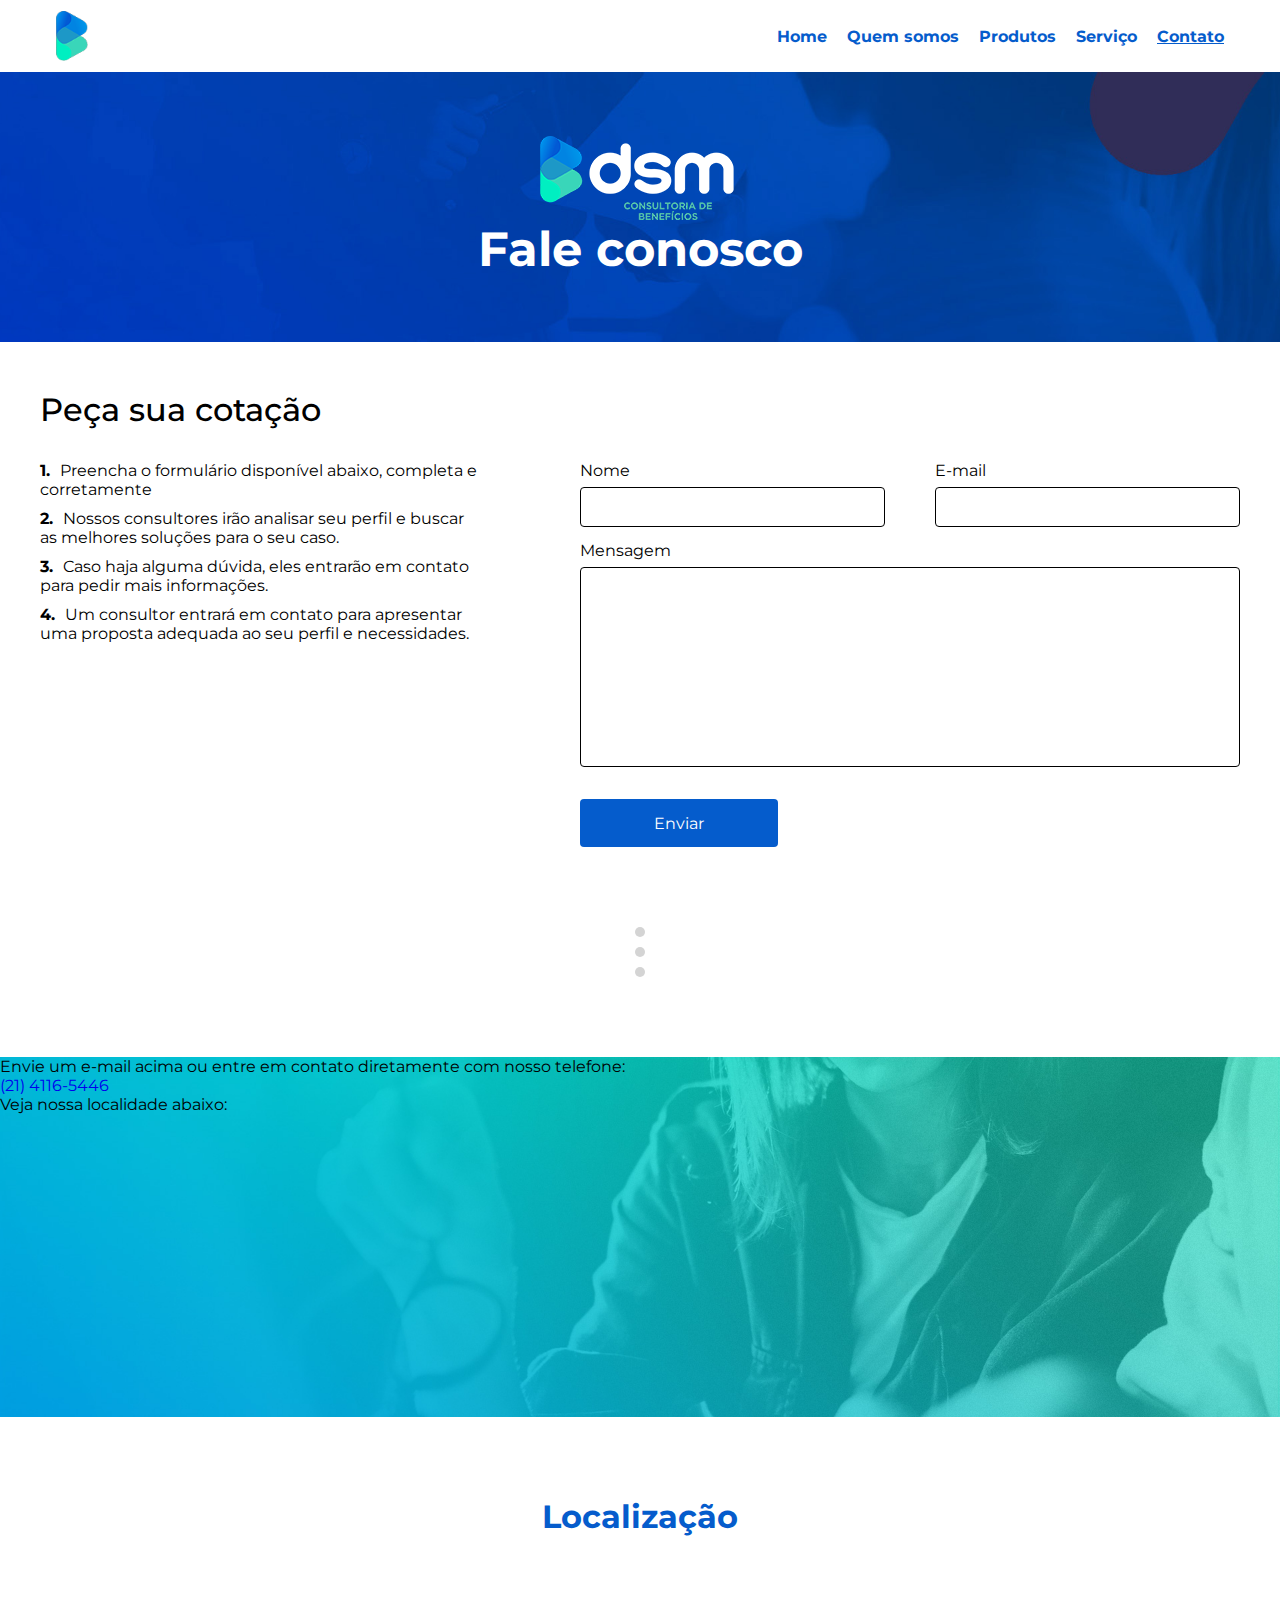
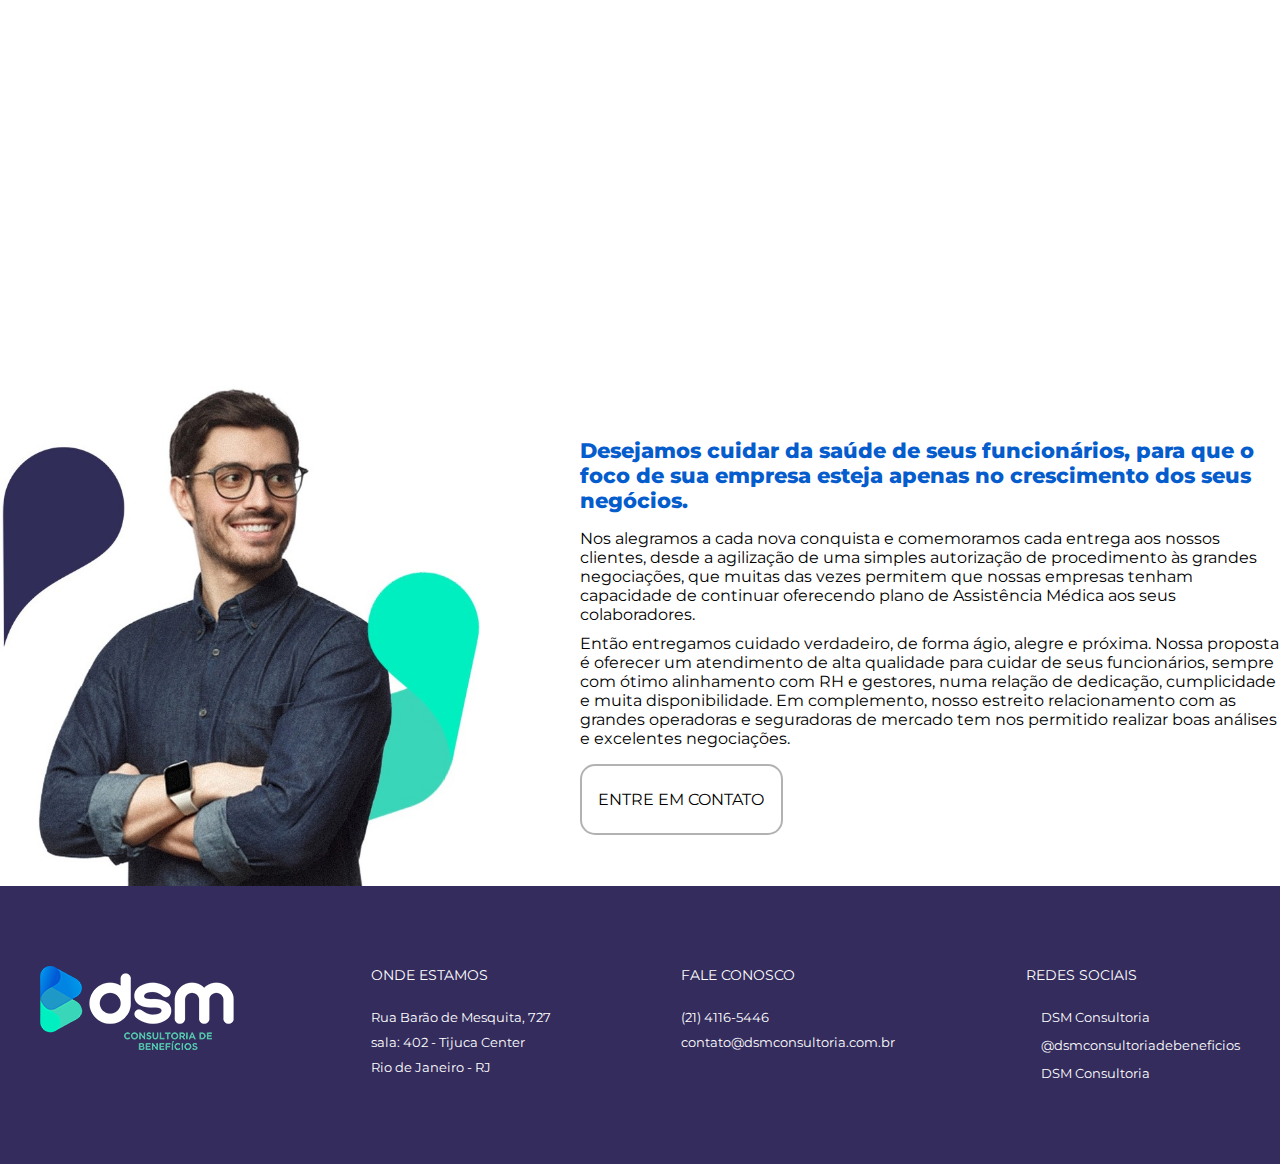
==== commit ffee7128: "feat: add map and review section in contact page" ====
--- a/contato.html
+++ b/contato.html
@@ -34,7 +34,7 @@
 
     <main class="mainservices">
         <img src="./assets/logo.png" alt="">
-        <h1 class="titlequemsomos">Contato</h1>
+        <h1 class="titlequemsomos">Fale conosco</h1>
     </main>
 
     <div id="backToTop" class="hidden">
@@ -42,8 +42,33 @@
     </div>
 
     <section class="contact">
+        <h1>Peça sua cotação</h1>
         <div class="contactcontainer">
-            
+            <div class="orderinfo">
+                <ol type="1" start="1">
+                    <li>Preencha o formulário disponível abaixo, completa e corretamente</li>
+                    <li>Nossos consultores irão analisar seu perfil e buscar as melhores soluções para o seu caso.</li>
+                    <li>Caso haja alguma dúvida, eles entrarão em contato para pedir mais informações.</li>
+                    <li>Um consultor entrará em contato para apresentar uma proposta adequada ao seu perfil e necessidades.</li>
+                </ol>
+            </div>
+            <div class="containerform">
+                <form action="#">
+                    <div class="nameemail">
+                      <div class="nameform">
+                        <label for="user_name">Nome</label>
+                        <input type="text" name="from_name" id="user_name">
+                      </div>
+                      <div class="emailform">
+                        <label for="user_email">E-mail</label>
+                        <input type="text" name="reply_to" id="user_email">
+                      </div>
+                    </div>
+                    <label for="message">Mensagem</label>
+                    <textarea name="message" id="message" cols="30" rows="10"></textarea>
+                    <button>Enviar</button>
+                  </form>
+            </div>
         </div>
     </section>
 
@@ -52,6 +77,19 @@
         <span></span>
         <span></span>
     </div>
+
+    <div class="contactreview">
+        <h2>Envie um e-mail acima ou entre em contato diretamente com nosso telefone:</h2>
+        <a href="#">(21) 4116-5446</a>
+        <h3>Veja nossa localidade abaixo:</h3>
+    </div>
+
+    <div class="map">
+        <h2>Localização</h2>
+        <iframe src="https://www.google.com/maps/embed?pb=!1m18!1m12!1m3!1d3674.6409895965458!2d-43.24963038804596!3d-22.92660907915463!2m3!1f0!2f0!3f0!3m2!1i1024!2i768!4f13.1!3m3!1m2!1s0x997e0eb23876fb%3A0x4651b12fea6d7334!2sR.%20Bar%C3%A3o%20de%20Mesquita%2C%20727%20-%20Tijuca%2C%20Rio%20de%20Janeiro%20-%20RJ%2C%2020540-195!5e0!3m2!1spt-BR!2sbr!4v1698017802699!5m2!1spt-BR!2sbr" width="100%" height="350px" style="border:0;" allowfullscreen="" loading="lazy" referrerpolicy="no-referrer-when-downgrade"></iframe>
+    </div>
+    
+   
 
     <section class="endequipe">
         <div class="containerendequipe">
--- a/styles/styles.css
+++ b/styles/styles.css
@@ -920,4 +920,109 @@
     transform: translate3d(0, 0, 0);
     opacity: 1;
   }
+}
+.contact {
+  max-width: 1200px;
+  width: 100%;
+  margin: 0 auto;
+  margin-top: 3rem;
+}
+.contact h1 {
+  font-family: "Montserrat", sans-serif;
+  font-weight: 510;
+  font-size: 2rem;
+}
+.contact .contactcontainer {
+  display: grid;
+  grid-template-columns: 1fr 1.5fr;
+  gap: 100px;
+  margin-top: 2rem;
+}
+.contact .contactcontainer .orderinfo {
+  counter-reset: list-counter;
+  list-style: none;
+}
+.contact .contactcontainer .orderinfo li {
+  counter-increment: list-counter;
+  margin-bottom: 10px;
+}
+.contact .contactcontainer .orderinfo li::before {
+  content: counter(list-counter) ". ";
+  font-weight: bold;
+  margin-right: 5px;
+}
+.contact .contactcontainer .containerform form {
+  width: 100%;
+  display: flex;
+  flex-direction: column;
+  color: #000;
+}
+.contact .contactcontainer .containerform form .nameemail {
+  display: flex;
+  gap: 50px;
+  justify-content: space-between;
+}
+.contact .contactcontainer .containerform form .nameemail .nameform, .contact .contactcontainer .containerform form .nameemail .emailform {
+  display: flex;
+  flex-direction: column;
+  width: 100%;
+}
+.contact .contactcontainer .containerform form label {
+  margin-bottom: 7px;
+  font-family: "Montserrat", sans-serif;
+}
+.contact .contactcontainer .containerform form input {
+  margin-bottom: 14px;
+  border-radius: 4px;
+  height: 40px;
+  color: #000;
+  width: 100%;
+  padding: 15px 8px;
+  font-family: "Montserrat", sans-serif;
+  background-color: white;
+  border: 1px solid rgb(0, 0, 0);
+}
+.contact .contactcontainer .containerform form textarea {
+  margin-bottom: 2rem;
+  border-radius: 4px;
+  font-family: "Montserrat", sans-serif;
+  border: 0;
+  padding: 8px;
+  background-color: white;
+  border: 1px solid rgb(0, 0, 0);
+  height: 200px;
+  width: 100%;
+  color: #000000;
+  resize: none;
+}
+.contact .contactcontainer .containerform form button {
+  border-radius: 4px;
+  border: 0;
+  cursor: pointer;
+  background-color: #055ccc;
+  font-size: 1rem;
+  padding: 0.9rem 0.3rem;
+  width: 30%;
+  color: #ffffff;
+  font-family: "Montserrat", sans-serif;
+}
+
+.contactreview {
+  height: 40vh;
+  background-image: url(../assets/bgcontact.jpg);
+  background-repeat: no-repeat;
+  background-size: cover;
+  background-position: top;
+}
+
+.map {
+  margin: 5rem 0rem;
+}
+.map h2 {
+  font-family: "Montserrat", sans-serif;
+  text-align: center;
+  font-size: 2rem;
+  color: #055ccc;
+  font-weight: 700;
+  margin-bottom: 1rem;
 }/*# sourceMappingURL=styles.css.map */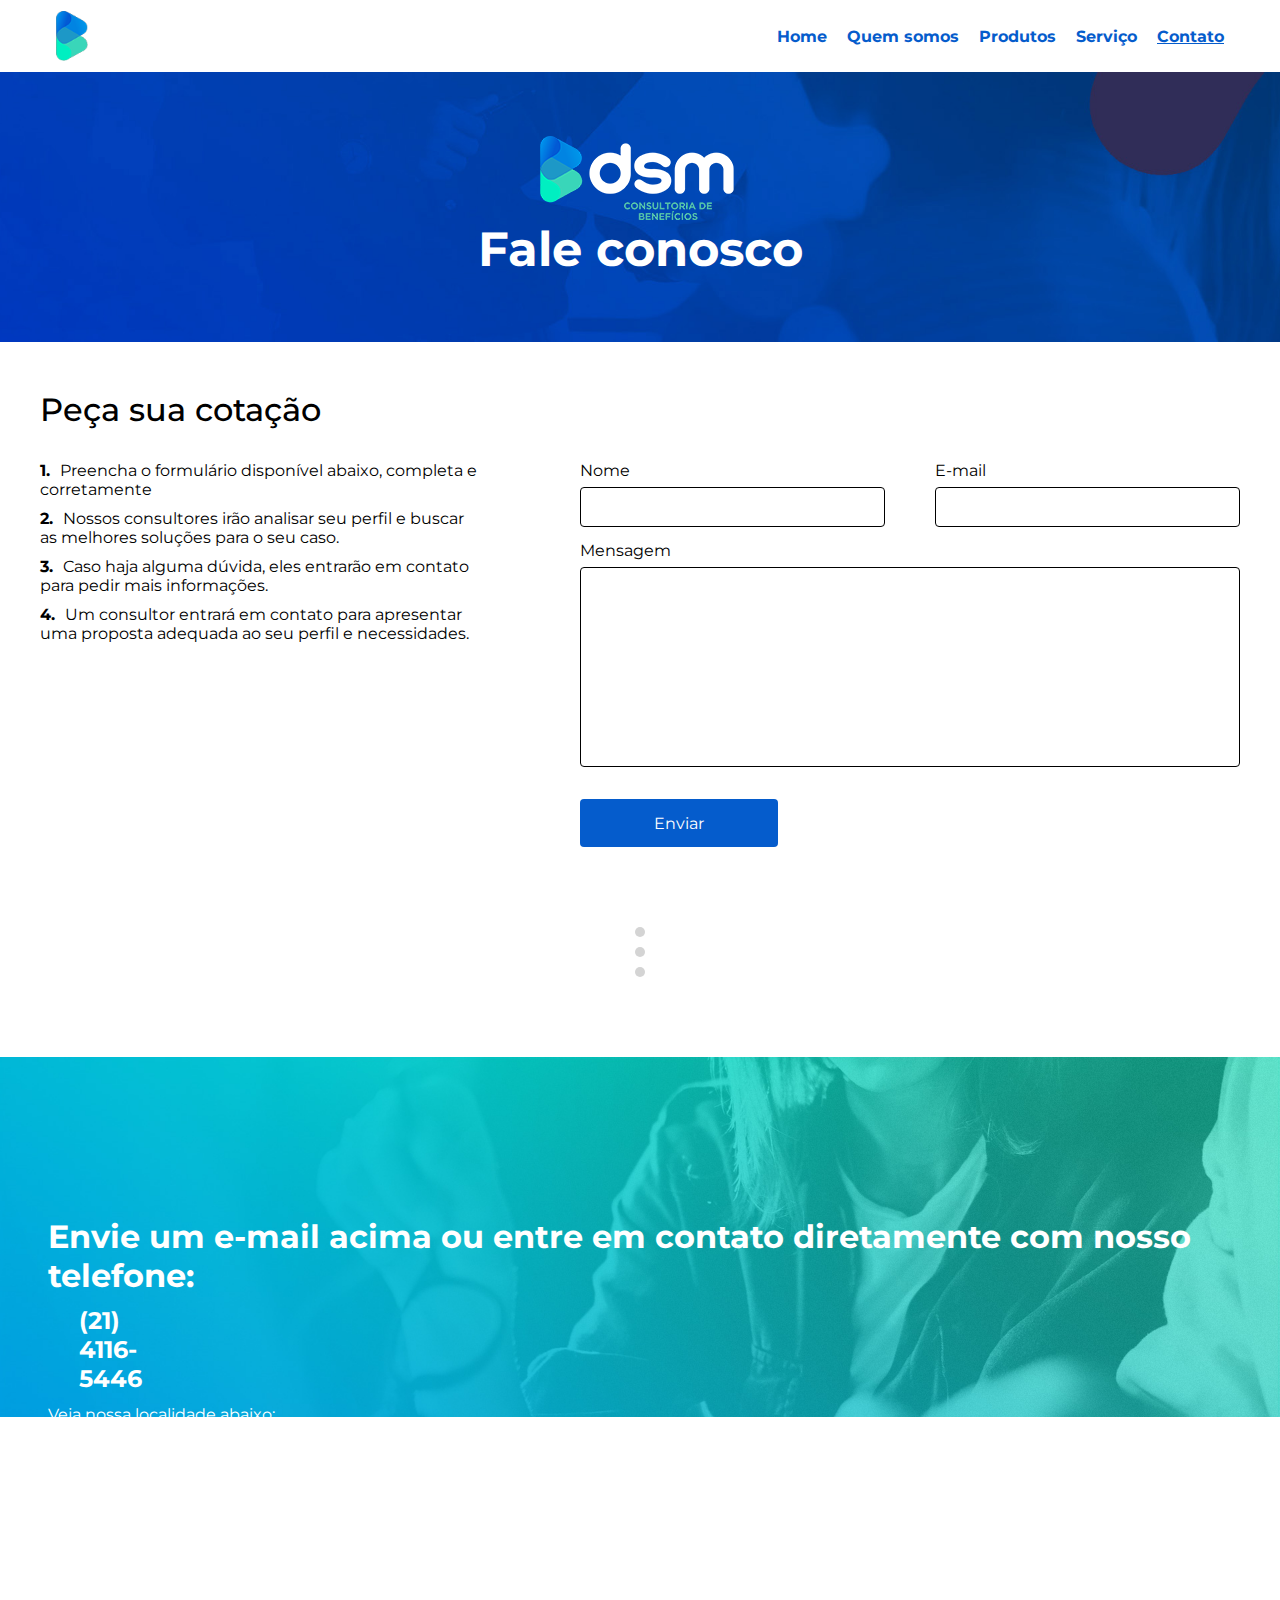
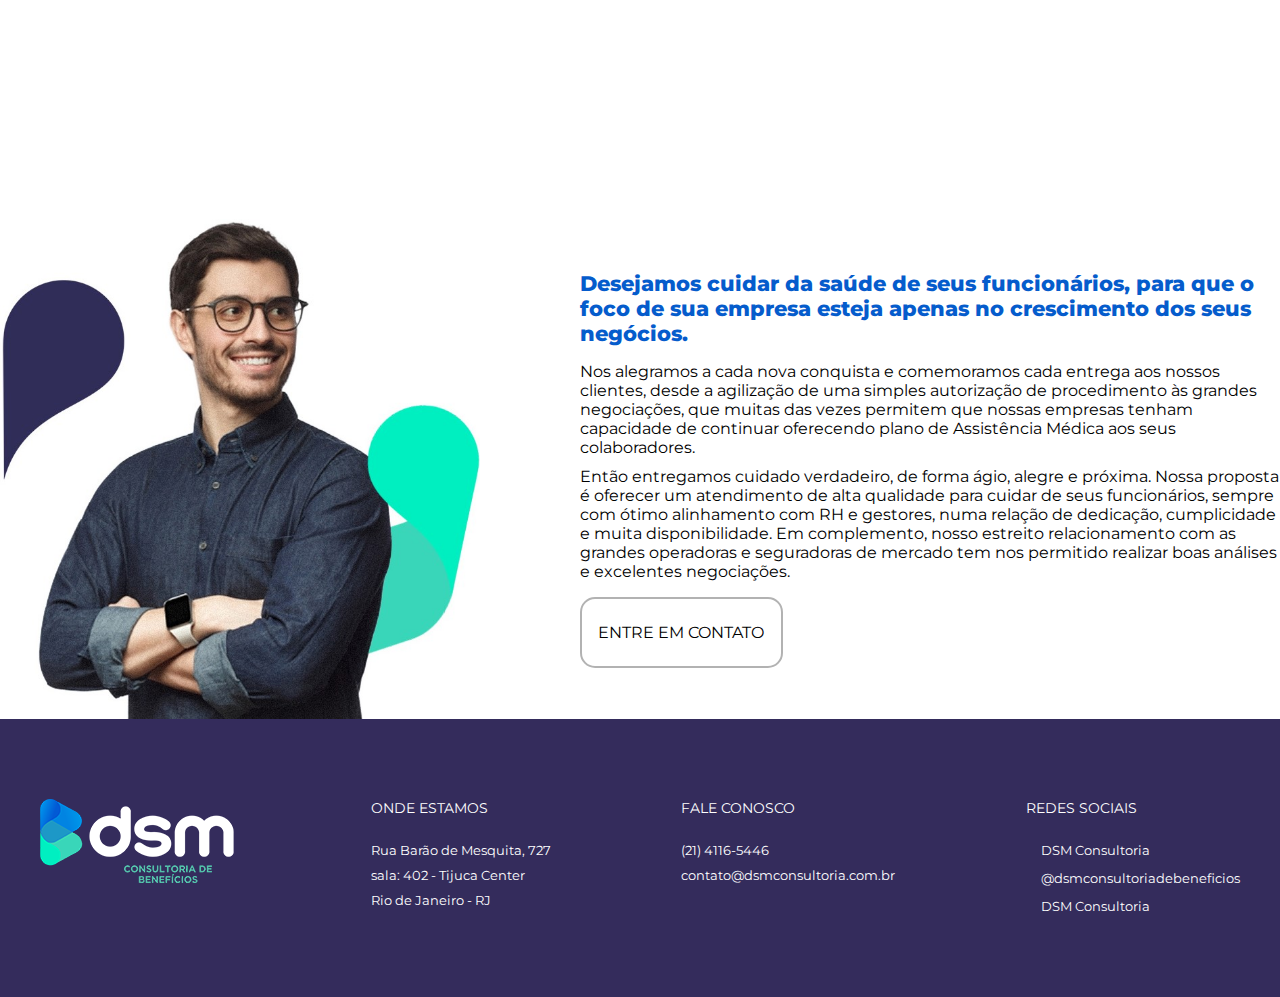
==== commit ba12858f: "feat: contact page" ====
--- a/contato.html
+++ b/contato.html
@@ -80,15 +80,14 @@
 
     <div class="contactreview">
         <h2>Envie um e-mail acima ou entre em contato diretamente com nosso telefone:</h2>
-        <a href="#">(21) 4116-5446</a>
+        <div class="cellphone">
+            <i class="fa-solid fa-phone fa-lg" style="color: #ffffff;"></i>
+            <a href="#">(21) 4116-5446</a>
+        </div>
         <h3>Veja nossa localidade abaixo:</h3>
     </div>
 
-    <div class="map">
-        <h2>Localização</h2>
-        <iframe src="https://www.google.com/maps/embed?pb=!1m18!1m12!1m3!1d3674.6409895965458!2d-43.24963038804596!3d-22.92660907915463!2m3!1f0!2f0!3f0!3m2!1i1024!2i768!4f13.1!3m3!1m2!1s0x997e0eb23876fb%3A0x4651b12fea6d7334!2sR.%20Bar%C3%A3o%20de%20Mesquita%2C%20727%20-%20Tijuca%2C%20Rio%20de%20Janeiro%20-%20RJ%2C%2020540-195!5e0!3m2!1spt-BR!2sbr!4v1698017802699!5m2!1spt-BR!2sbr" width="100%" height="350px" style="border:0;" allowfullscreen="" loading="lazy" referrerpolicy="no-referrer-when-downgrade"></iframe>
-    </div>
-    
+    <iframe src="https://www.google.com/maps/embed?pb=!1m18!1m12!1m3!1d3674.6409895965458!2d-43.24963038804596!3d-22.92660907915463!2m3!1f0!2f0!3f0!3m2!1i1024!2i768!4f13.1!3m3!1m2!1s0x997e0eb23876fb%3A0x4651b12fea6d7334!2sR.%20Bar%C3%A3o%20de%20Mesquita%2C%20727%20-%20Tijuca%2C%20Rio%20de%20Janeiro%20-%20RJ%2C%2020540-195!5e0!3m2!1spt-BR!2sbr!4v1698017802699!5m2!1spt-BR!2sbr" width="100%" height="350px" style="border:0;" allowfullscreen="" loading="lazy" referrerpolicy="no-referrer-when-downgrade"></iframe>
    
 
     <section class="endequipe">
--- a/styles/styles.css
+++ b/styles/styles.css
@@ -1013,16 +1013,32 @@
   background-repeat: no-repeat;
   background-size: cover;
   background-position: top;
-}
-
-.map {
-  margin: 5rem 0rem;
-}
-.map h2 {
-  font-family: "Montserrat", sans-serif;
-  text-align: center;
+  padding: 10rem 0rem 0rem 3rem;
+}
+.contactreview h2 {
+  font-family: "Montserrat", sans-serif;
+  color: #fff;
   font-size: 2rem;
-  color: #055ccc;
-  font-weight: 700;
-  margin-bottom: 1rem;
+  font-weight: 700;
+}
+.contactreview .cellphone {
+  display: flex;
+  align-items: center;
+  gap: 20px;
+  padding: 0.7rem;
+  width: 12%;
+}
+.contactreview .cellphone a {
+  font-family: "Montserrat", sans-serif;
+  color: #fff;
+  font-size: 1.5rem;
+  font-weight: 700;
+}
+.contactreview h3 {
+  font-family: "Montserrat", sans-serif;
+  color: #fff;
+}
+
+iframe {
+  margin-bottom: 3rem;
 }/*# sourceMappingURL=styles.css.map */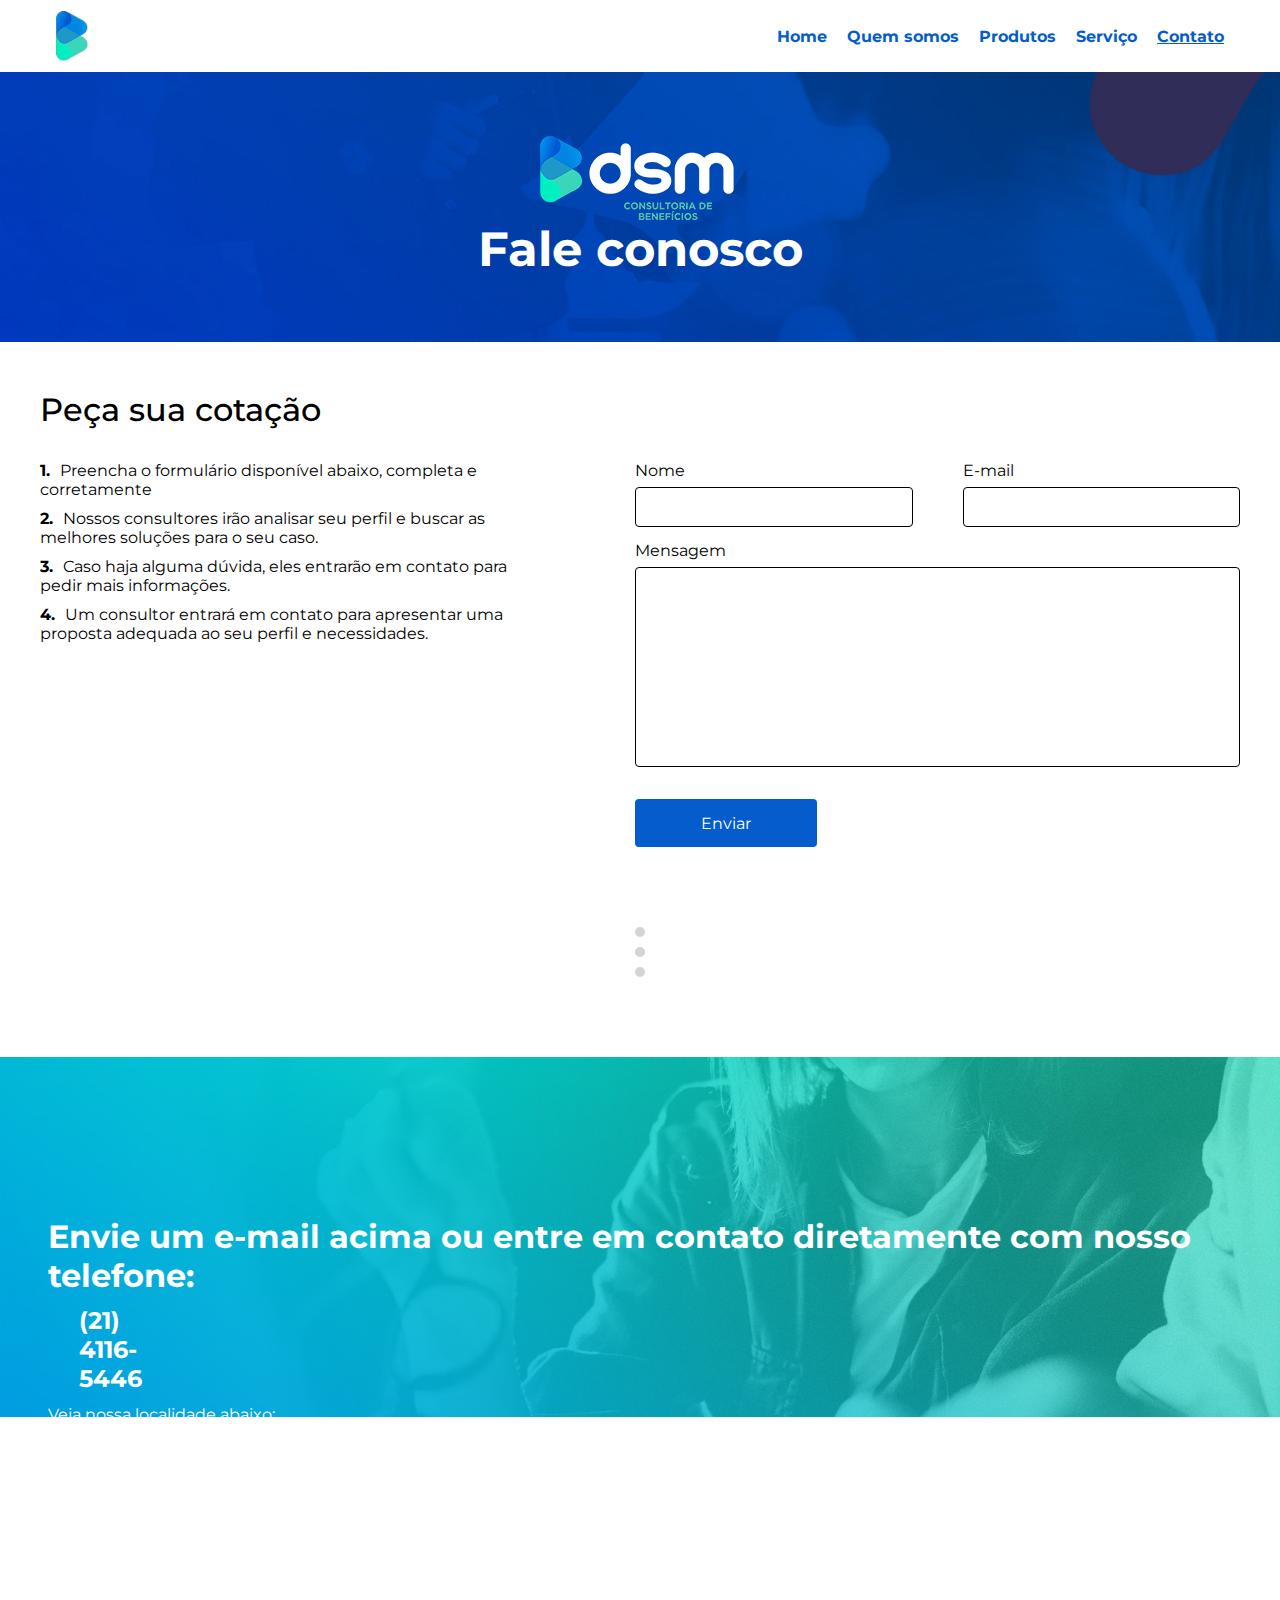
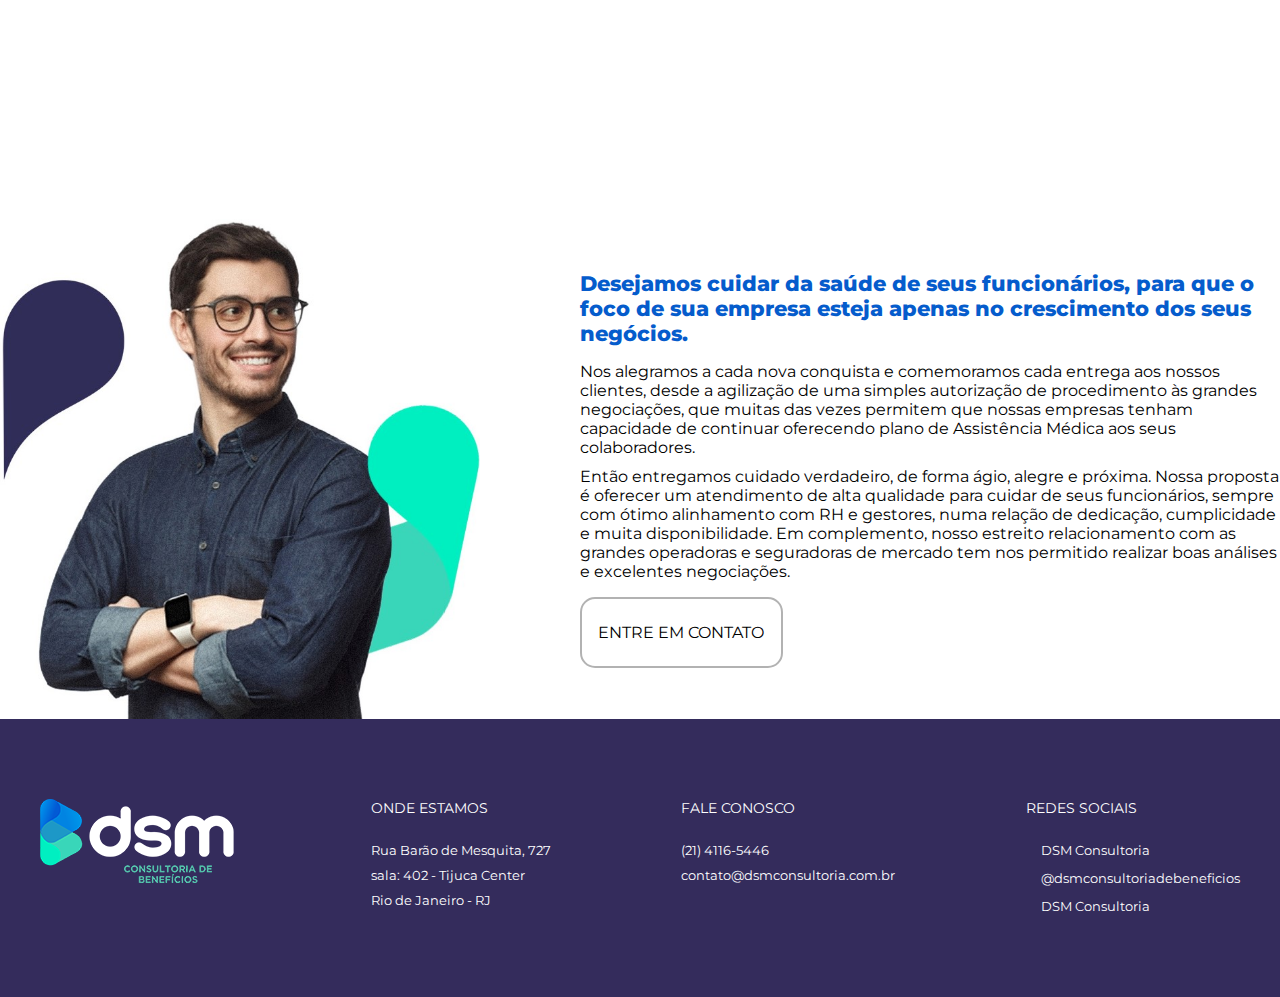
==== commit 75211c56: "feat(style): content inside menu hamburguer" ====
--- a/contato.html
+++ b/contato.html
@@ -17,8 +17,8 @@
             <img class="logoheader" src="./assets/dsmlogo.png" alt="Logo DSM">
             <nav>
                 <ul class="menu">
-                    <li><a href="./index.html">Home</a></li>
-                    <li><a href="./quemsomos.html">Quem somos</a></li>
+                    <li><a href="index.html">Home</a></li>
+                    <li><a href="quemsomos.html">Quem somos</a></li>
                     <li><a href="produtos.html">Produtos</a></li>
                     <li><a href="services.html">Serviço</a></li>
                     <li><a class="activemenu" href="contato.html">Contato</a></li>
@@ -31,6 +31,19 @@
             </nav>
         </div>
     </header>
+
+    <div class="menuhamburgercontent">
+        <h1>DSM Consultoria</h1>
+        <nav>
+            <ul>
+                <li><a href="index.html">Home</a></li>
+                <li><a href="quemsomos.html">Quem somos</a></li>
+                <li><a href="produtos.html">Produtos</a></li>
+                <li><a href="services.html">Serviço</a></li>
+                <li><a href="contato.html">Contato</a></li>
+            </ul>
+        </nav>
+    </div>
 
     <main class="mainservices">
         <img src="./assets/logo.png" alt="">
@@ -89,7 +102,6 @@
 
     <iframe src="https://www.google.com/maps/embed?pb=!1m18!1m12!1m3!1d3674.6409895965458!2d-43.24963038804596!3d-22.92660907915463!2m3!1f0!2f0!3f0!3m2!1i1024!2i768!4f13.1!3m3!1m2!1s0x997e0eb23876fb%3A0x4651b12fea6d7334!2sR.%20Bar%C3%A3o%20de%20Mesquita%2C%20727%20-%20Tijuca%2C%20Rio%20de%20Janeiro%20-%20RJ%2C%2020540-195!5e0!3m2!1spt-BR!2sbr!4v1698017802699!5m2!1spt-BR!2sbr" width="100%" height="350px" style="border:0;" allowfullscreen="" loading="lazy" referrerpolicy="no-referrer-when-downgrade"></iframe>
    
-
     <section class="endequipe">
         <div class="containerendequipe">
             <img src="./assets/bgequipe.jpg" alt="Imagem representando um rapaz com as logos da DSM">
--- a/styles/styles.css
+++ b/styles/styles.css
@@ -24,6 +24,22 @@
   transition: all 0.3 ease-in-out;
   background-color: #055ccc;
 }
+header .headercontainer nav .menuhamburger.active {
+  transition: 0.3s;
+  z-index: 888;
+}
+header .headercontainer nav .menuhamburger.active .bar:nth-child(2) {
+  opacity: 0;
+  transition: 0.4s;
+}
+header .headercontainer nav .menuhamburger.active .bar:nth-child(1) {
+  transform: translateY(8px) rotate(45deg);
+  transition: 0.4s;
+}
+header .headercontainer nav .menuhamburger.active .bar:nth-child(3) {
+  transform: translateY(-8px) rotate(-45deg);
+  transition: 0.4s;
+}
 
 @media (max-width: 768px) {
   header .headercontainer nav .menu {
@@ -31,6 +47,48 @@
   }
   header .headercontainer nav .menuhamburger {
     display: block;
+    position: relative;
+    z-index: 900;
+  }
+  .menuhamburgercontent.active {
+    animation: ShowingContentHamburger 0.5s ease-in-out;
+    display: flex;
+    justify-content: space-between;
+    flex-direction: column;
+    width: 100%;
+    height: 100%;
+    padding: 2rem 1.2rem;
+    top: 0;
+    position: fixed;
+    background-color: #055ccc;
+    z-index: 800;
+  }
+  .menuhamburgercontent.active h1 {
+    color: #fff;
+    font-weight: 700;
+    font-size: 2.5rem;
+  }
+  .menuhamburgercontent.active nav {
+    margin-top: 1rem;
+  }
+  .menuhamburgercontent.active nav ul li {
+    margin-left: 0.4rem;
+  }
+  .menuhamburgercontent.active nav ul li a {
+    color: #fff;
+    font-size: 1.3rem;
+    font-family: "Montserrat", sans-serif;
+  }
+  .menuhamburgercontent.active img {
+    width: 150px;
+  }
+}
+@keyframes ShowingContentHamburger {
+  from {
+    transform: translate3d(0, -150%, 0);
+  }
+  to {
+    transform: translate3d(0, 0, 0);
   }
 }
 header .headercontainer {
@@ -68,6 +126,7 @@
   background-position: top;
   position: relative;
   overflow: hidden;
+  padding-left: 2rem;
 }
 .mainprincipal .containermain {
   max-width: 1200px;
@@ -122,6 +181,10 @@
 
 #backToTop:hover {
   background-color: #0056b3;
+}
+
+.menuhamburgercontent {
+  display: none;
 }
 
 .boutdsm {
@@ -577,6 +640,7 @@
   margin: 0 auto;
   display: grid;
   grid-template-columns: 1fr 1fr;
+  align-items: center;
   row-gap: 130px;
 }
 .equipe .containerequipe .personequipe {
@@ -818,8 +882,8 @@
   margin-top: 5rem;
 }
 .services .servicescontainer .contentservice .titlescontent {
-  display: grid;
-  grid-template-columns: 1fr 1fr 1fr 1fr 1fr;
+  display: flex;
+  justify-content: space-between;
 }
 .services .servicescontainer .contentservice .titlescontent h2 {
   background-color: rgb(235, 235, 235);
@@ -933,8 +997,7 @@
   font-size: 2rem;
 }
 .contact .contactcontainer {
-  display: grid;
-  grid-template-columns: 1fr 1.5fr;
+  display: flex;
   gap: 100px;
   margin-top: 2rem;
 }
@@ -943,6 +1006,7 @@
   list-style: none;
 }
 .contact .contactcontainer .orderinfo li {
+  max-width: 45ch;
   counter-increment: list-counter;
   margin-bottom: 10px;
 }
@@ -950,6 +1014,9 @@
   content: counter(list-counter) ". ";
   font-weight: bold;
   margin-right: 5px;
+}
+.contact .contactcontainer .containerform {
+  flex: 1;
 }
 .contact .contactcontainer .containerform form {
   width: 100%;
@@ -1041,4 +1108,191 @@
 
 iframe {
   margin-bottom: 3rem;
+}
+
+@media (max-width: 450px) {
+  .contact {
+    padding: 1.2rem;
+  }
+  .contact h1 {
+    font-size: 1.5rem;
+  }
+  .contact .contactcontainer {
+    flex-direction: column;
+  }
+  .contactreview {
+    height: 100%;
+    padding: 5rem 0rem 5rem 1.2rem;
+  }
+  .contactreview .cellphone {
+    width: 100%;
+  }
+}
+@media (max-width: 450px) {
+  .mainprincipal {
+    padding-left: 1rem;
+  }
+  .mainprincipal .containermain h1 {
+    font-size: 2rem;
+    max-width: 17ch;
+  }
+  .mainprincipal .containermain .parallax {
+    display: none;
+  }
+  .boutdsm {
+    flex-direction: column;
+    padding: 5rem 1rem;
+  }
+  .boutdsm .photobout {
+    height: 300px;
+  }
+  .boutdsm .textabout h1 {
+    font-size: 2rem;
+    max-width: 100%;
+  }
+  .boutdsm .textabout p {
+    text-align: justify;
+  }
+  .boutdsm .textabout .buttonboutdsm {
+    text-align: center;
+    max-width: 100%;
+  }
+  .howcanhelp {
+    padding: 6rem 1.5rem;
+  }
+  .howcanhelp .containerhelp p {
+    text-align: center;
+  }
+  .howcanhelp .containerhelp .containerspace {
+    flex-direction: column;
+    gap: 70px;
+    margin: 3rem 1.2rem 1.5rem 1.2rem;
+  }
+  .howcanhelp .containerhelp .buttondsm {
+    max-width: 100%;
+  }
+  .services {
+    padding: 6rem 1.5rem;
+  }
+  .services .containerservices .containerblockservices {
+    flex-direction: column;
+  }
+  .callcontainer {
+    height: 45vh;
+  }
+  .callcontainer p {
+    padding: 0rem 1.2rem;
+  }
+  .callcontainer .buttondsm {
+    max-width: 100%;
+  }
+  footer {
+    padding: 5rem 1.4rem;
+  }
+  footer .footercontainer {
+    gap: 70px;
+  }
+}
+@media (max-width: 450px) {
+  .products {
+    padding: 2rem 0rem;
+  }
+  .products .productscontainer .categoryproduct {
+    flex-direction: column-reverse;
+    gap: 50px;
+  }
+  .products .productscontainer .categoryproduct .imgproduct {
+    margin-bottom: 12rem;
+    height: 300px;
+  }
+  .products .productscontainer .categoryproduct .textproduct {
+    left: 0;
+    padding: 1rem;
+  }
+  .products .productscontainer .categoryproduct .textproduct p {
+    max-width: 100%;
+  }
+}
+@media (max-width: 450px) {
+  .mainquesomos .titlequemsomos {
+    font-size: 2rem;
+  }
+  .apresentationquemsomos {
+    padding: 4rem 1.5rem;
+  }
+  .apresentationquemsomos .containerapresentation {
+    flex-direction: column;
+    gap: 40px;
+  }
+  .equipe {
+    padding: 3rem 1.2rem 3rem 1.2rem;
+  }
+  .equipe .containerequipe {
+    grid-template-columns: 1fr;
+    row-gap: 70px;
+  }
+  .equipe .containerequipe .personequipe {
+    margin-left: 1.2rem;
+    width: 300px;
+  }
+  .equipe .containerequipe .personequipe img {
+    left: -14%;
+    height: 150px;
+  }
+  .equipe .containerequipe .personequipe .descequipe {
+    margin-left: 8.2rem;
+  }
+  .endequipe {
+    padding: 0rem 1.2rem;
+  }
+  .endequipe .containerendequipe {
+    flex-direction: column-reverse;
+    gap: 50px;
+  }
+  .endequipe .containerendequipe img {
+    height: 400px;
+  }
+  .endequipe .containerendequipe .textendequipe .buttondsm {
+    max-width: 100%;
+    text-align: center;
+  }
+}
+@media (max-width: 450px) {
+  .services .servicescontainer .introservices {
+    flex-direction: column;
+  }
+  .services .servicescontainer .introservices .introtextservices {
+    flex-direction: column;
+  }
+  .services .servicescontainer .introservices .introtextservices p {
+    font-size: 1.7rem;
+  }
+  .services .servicescontainer .introservices .introtextservices .buttondsm {
+    max-width: 100%;
+    text-align: center;
+  }
+  .services .servicescontainer .contentservice .titlescontent {
+    flex-wrap: wrap;
+  }
+  .services .servicescontainer .contentservice .allsectionscontent .jstabcontent h1 {
+    margin-bottom: 1rem;
+  }
+  .services .servicescontainer .contentservice .allsectionscontent .jstabcontent h1 span::before {
+    display: none;
+  }
+  .services .servicescontainer .contentservice .allsectionscontent .jstabcontent h2 {
+    max-width: 100%;
+  }
+  .services .servicescontainer .contentservice .allsectionscontent .jstabcontent p {
+    max-width: 100%;
+  }
+  .services .servicescontainer .contentservice .allsectionscontent .jstabcontent .containertabcontenttext {
+    padding: 1rem;
+  }
+  .services .servicescontainer .contentservice .allsectionscontent .jstabcontent .containertabcontenttext .contenttabcontenttext {
+    padding: 3rem 2rem;
+  }
+  .services .servicescontainer .contentservice .allsectionscontent .jstabcontent .containertabcontenttext .buttontocontact {
+    text-align: center;
+  }
 }/*# sourceMappingURL=styles.css.map */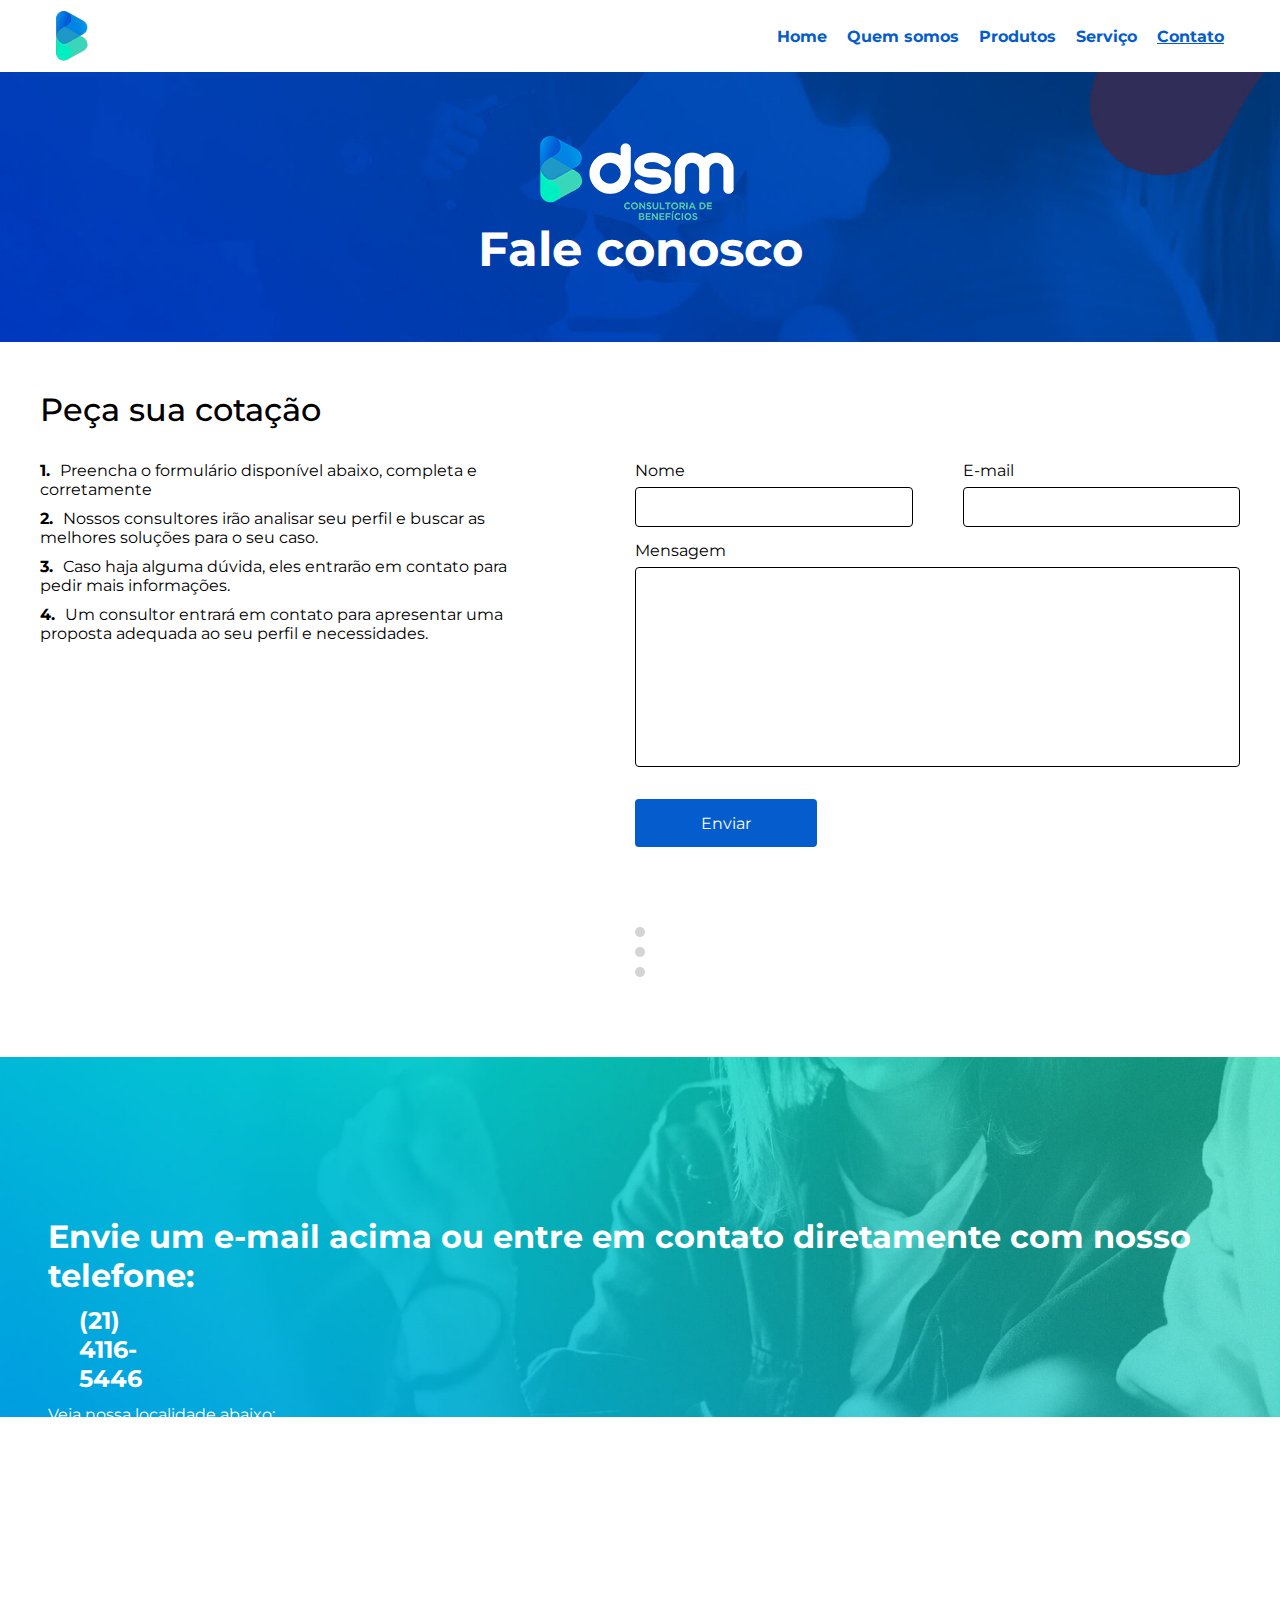
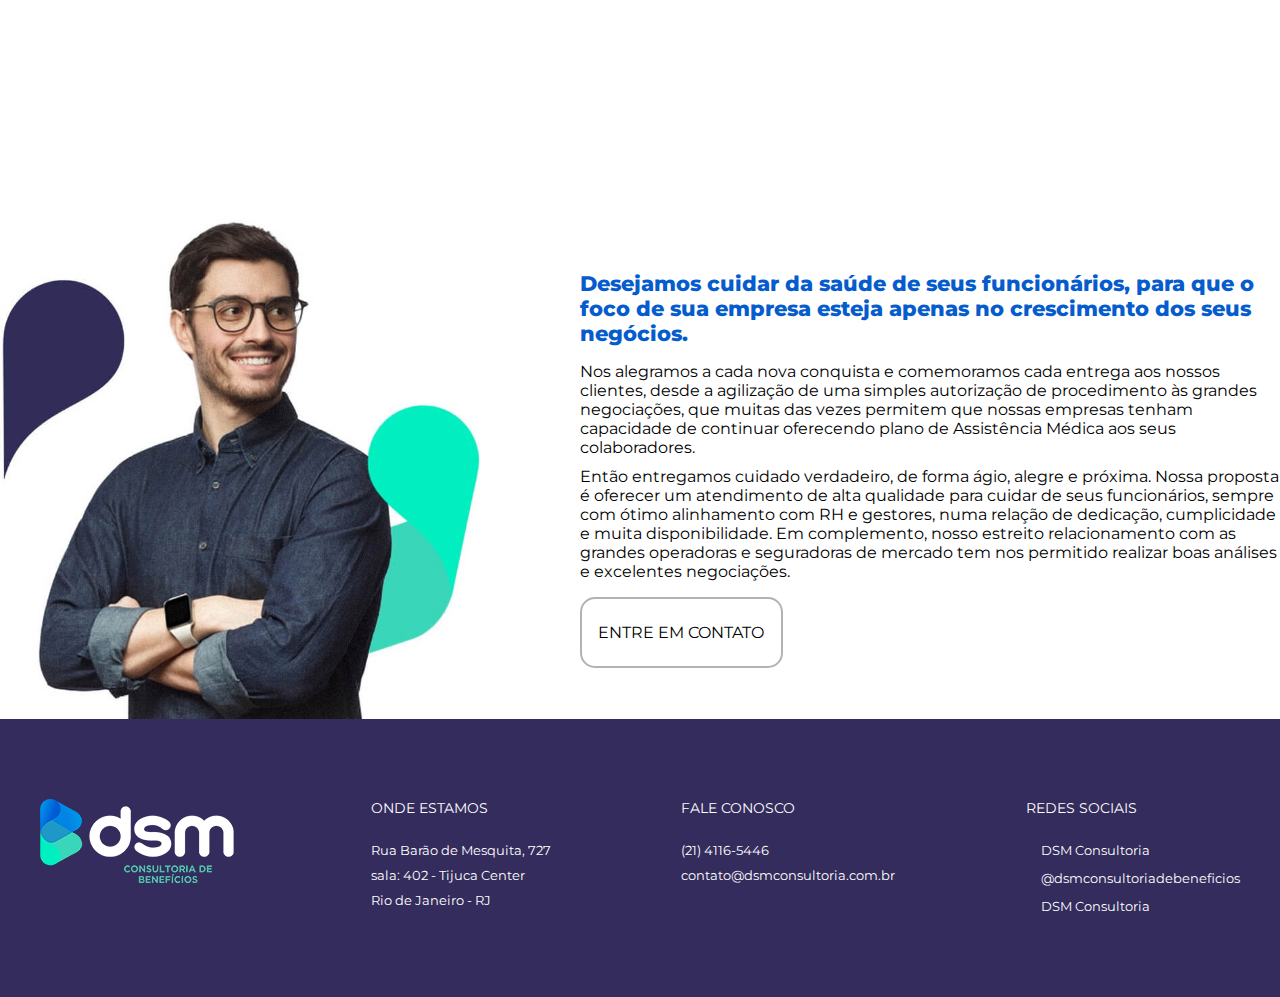
==== commit 64313f38: "feat: change title menu when active" ====
--- a/contato.html
+++ b/contato.html
@@ -33,16 +33,19 @@
     </header>
 
     <div class="menuhamburgercontent">
-        <h1>DSM Consultoria</h1>
-        <nav>
-            <ul>
-                <li><a href="index.html">Home</a></li>
-                <li><a href="quemsomos.html">Quem somos</a></li>
-                <li><a href="produtos.html">Produtos</a></li>
-                <li><a href="services.html">Serviço</a></li>
-                <li><a href="contato.html">Contato</a></li>
-            </ul>
-        </nav>
+        <div>
+            <h1>Menu</h1> 
+           <nav>
+                <ul>
+                    <li><a href="index.html">Home</a></li>
+                    <li><a href="quemsomos.html">Quem somos</a></li>
+                    <li><a href="produtos.html">Produtos</a></li>
+                    <li><a href="services.html">Serviço</a></li>
+                    <li><a href="contato.html">Contato</a></li>
+                </ul>
+            </nav>
+        </div>
+        <img src="./assets/logo.png" alt="">
     </div>
 
     <main class="mainservices">
--- a/styles/styles.css
+++ b/styles/styles.css
@@ -35,10 +35,12 @@
 header .headercontainer nav .menuhamburger.active .bar:nth-child(1) {
   transform: translateY(8px) rotate(45deg);
   transition: 0.4s;
+  background-color: #fff;
 }
 header .headercontainer nav .menuhamburger.active .bar:nth-child(3) {
   transform: translateY(-8px) rotate(-45deg);
   transition: 0.4s;
+  background-color: #fff;
 }
 
 @media (max-width: 768px) {
@@ -66,7 +68,7 @@
   .menuhamburgercontent.active h1 {
     color: #fff;
     font-weight: 700;
-    font-size: 2.5rem;
+    font-size: 1.5rem;
   }
   .menuhamburgercontent.active nav {
     margin-top: 1rem;
@@ -76,7 +78,7 @@
   }
   .menuhamburgercontent.active nav ul li a {
     color: #fff;
-    font-size: 1.3rem;
+    font-size: 1rem;
     font-family: "Montserrat", sans-serif;
   }
   .menuhamburgercontent.active img {
@@ -638,8 +640,9 @@
   max-width: 1200px;
   width: 100%;
   margin: 0 auto;
-  display: grid;
-  grid-template-columns: 1fr 1fr;
+  display: flex;
+  justify-content: space-between;
+  flex-wrap: wrap;
   align-items: center;
   row-gap: 130px;
 }
@@ -1110,7 +1113,7 @@
   margin-bottom: 3rem;
 }
 
-@media (max-width: 450px) {
+@media (max-width: 768px) {
   .contact {
     padding: 1.2rem;
   }
@@ -1128,7 +1131,7 @@
     width: 100%;
   }
 }
-@media (max-width: 450px) {
+@media (max-width: 768px) {
   .mainprincipal {
     padding-left: 1rem;
   }
@@ -1190,7 +1193,11 @@
     padding: 5rem 1.4rem;
   }
   footer .footercontainer {
+    flex-direction: column;
     gap: 70px;
+  }
+  footer .footercontainer .logodsm {
+    width: 150px;
   }
 }
 @media (max-width: 450px) {
@@ -1213,7 +1220,7 @@
     max-width: 100%;
   }
 }
-@media (max-width: 450px) {
+@media (max-width: 768px) {
   .mainquesomos .titlequemsomos {
     font-size: 2rem;
   }
@@ -1228,8 +1235,8 @@
     padding: 3rem 1.2rem 3rem 1.2rem;
   }
   .equipe .containerequipe {
-    grid-template-columns: 1fr;
-    row-gap: 70px;
+    justify-content: center;
+    gap: 50px;
   }
   .equipe .containerequipe .personequipe {
     margin-left: 1.2rem;
@@ -1240,7 +1247,7 @@
     height: 150px;
   }
   .equipe .containerequipe .personequipe .descequipe {
-    margin-left: 8.2rem;
+    margin-left: 7.4rem;
   }
   .endequipe {
     padding: 0rem 1.2rem;
@@ -1257,7 +1264,7 @@
     text-align: center;
   }
 }
-@media (max-width: 450px) {
+@media (max-width: 768px) {
   .services .servicescontainer .introservices {
     flex-direction: column;
   }
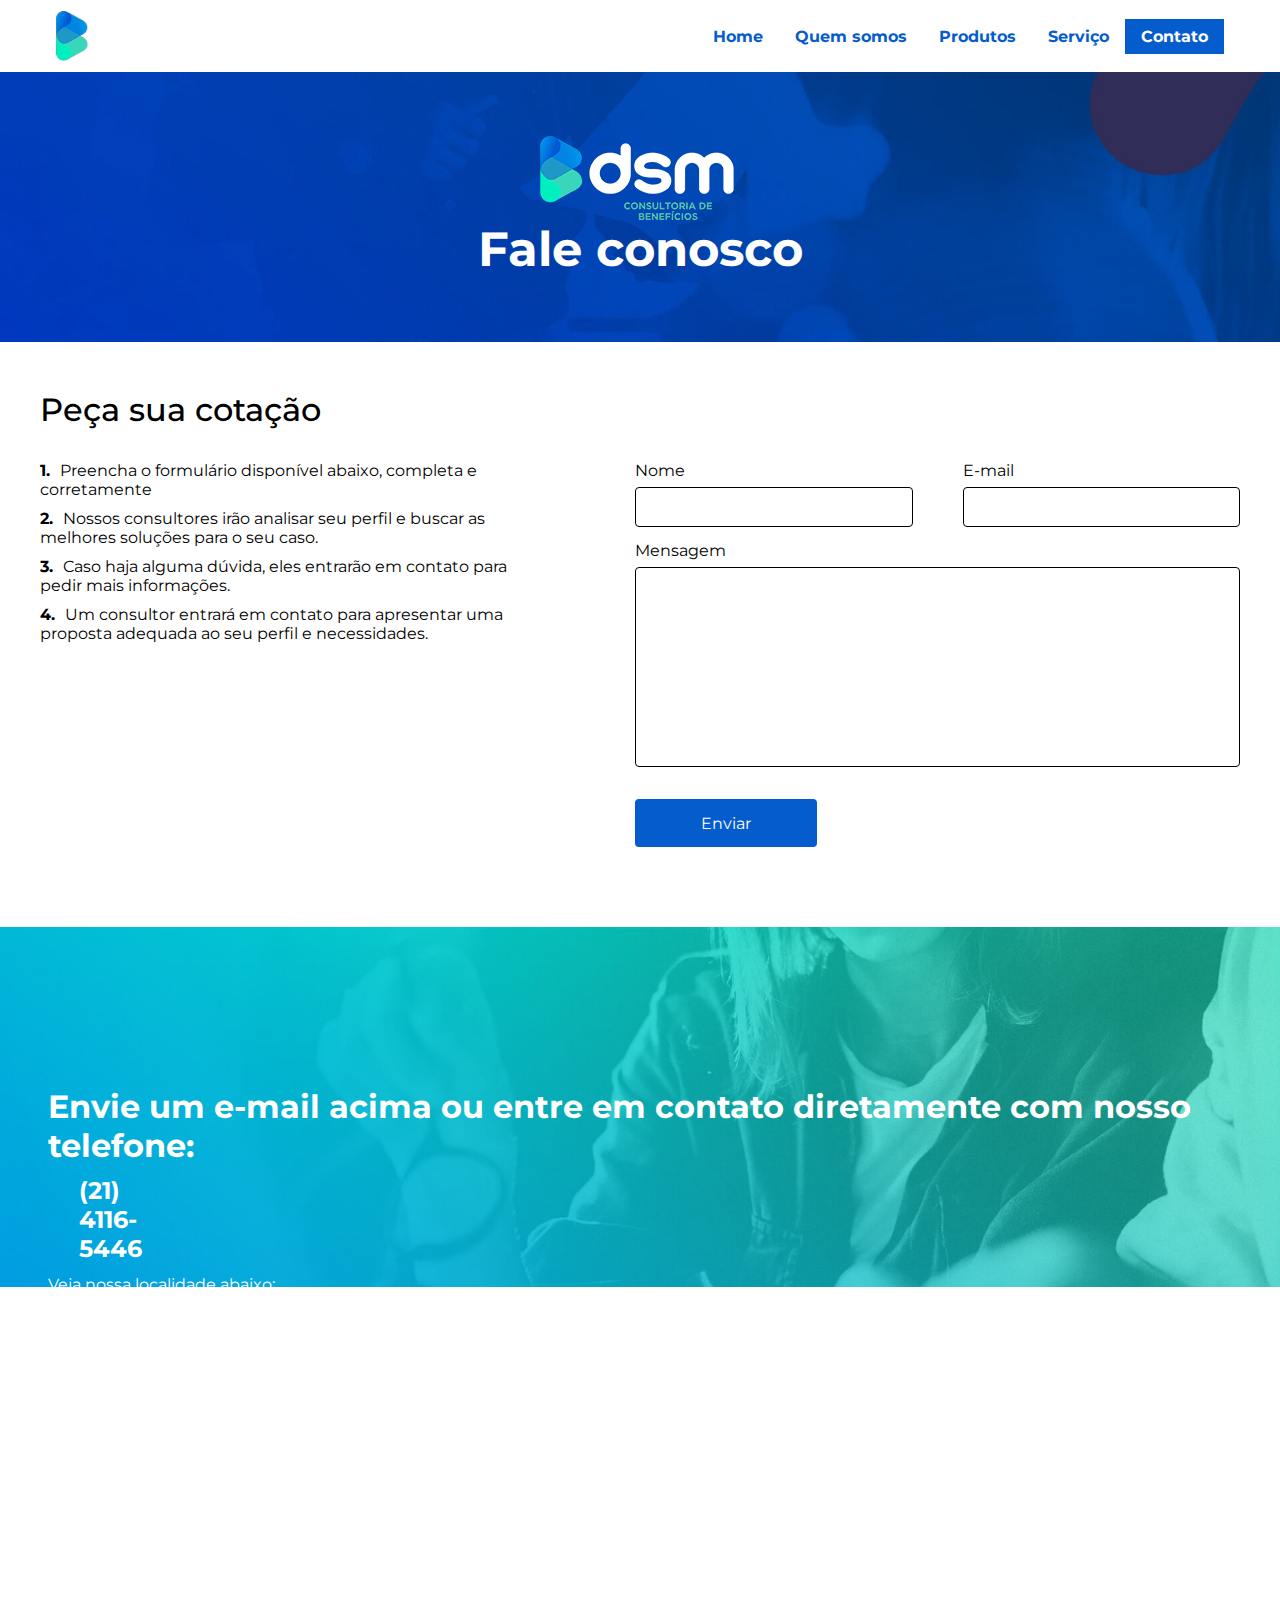
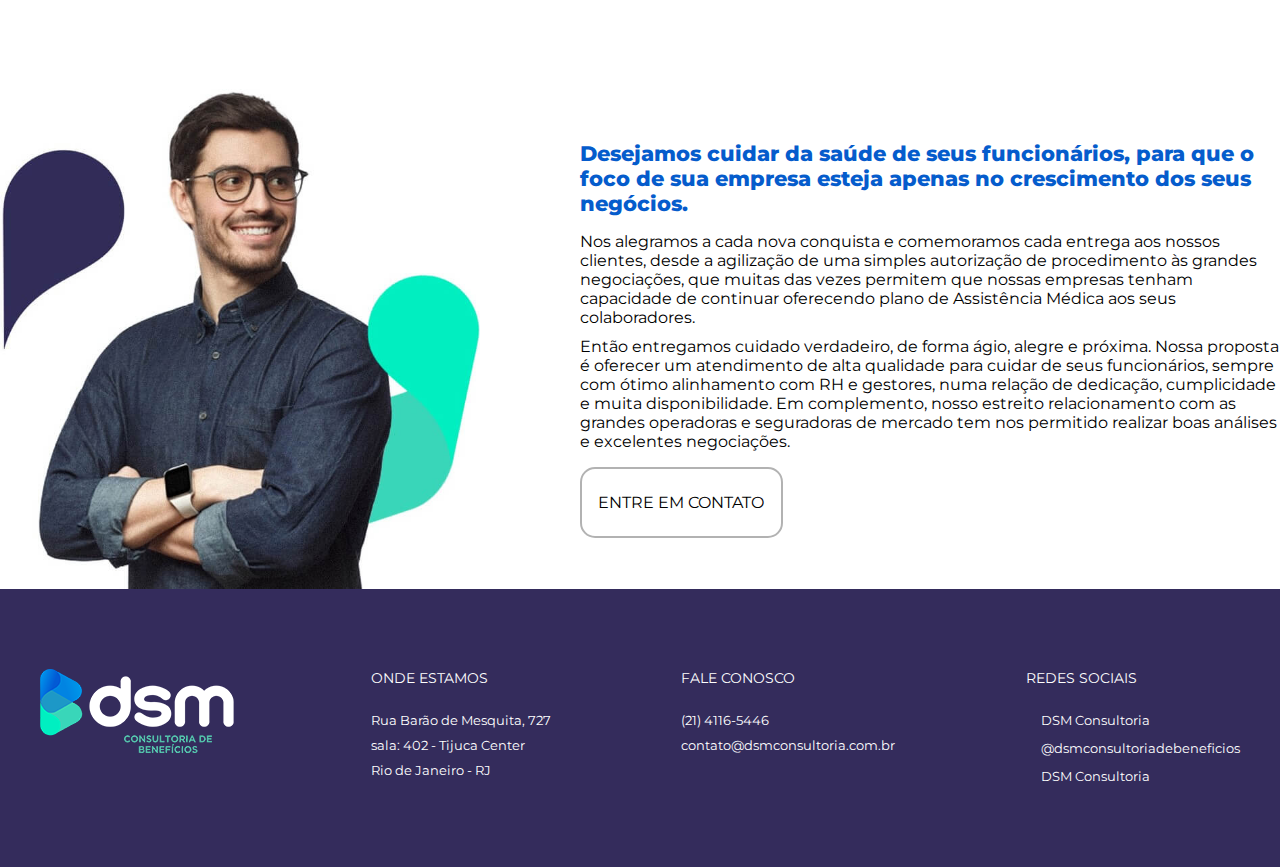
==== commit 16966f61: "feat: add background in <a> active" ====
--- a/contato.html
+++ b/contato.html
@@ -88,12 +88,6 @@
         </div>
     </section>
 
-    <div class="threedots">
-        <span></span>
-        <span></span>
-        <span></span>
-    </div>
-
     <div class="contactreview">
         <h2>Envie um e-mail acima ou entre em contato diretamente com nosso telefone:</h2>
         <div class="cellphone">
--- a/styles/styles.css
+++ b/styles/styles.css
@@ -108,15 +108,16 @@
 }
 header .headercontainer nav ul {
   display: flex;
-  gap: 20px;
 }
 header .headercontainer nav ul li a {
   font-family: "Montserrat", sans-serif;
   font-weight: 700;
   color: #055ccc;
+  padding: 0.5rem 1rem;
 }
 header .headercontainer nav ul li .activemenu {
-  text-decoration: underline;
+  background-color: #055ccc;
+  color: #fff;
 }
 
 .mainprincipal {
@@ -1084,6 +1085,7 @@
   background-size: cover;
   background-position: top;
   padding: 10rem 0rem 0rem 3rem;
+  margin-top: 5rem;
 }
 .contactreview h2 {
   font-family: "Montserrat", sans-serif;
